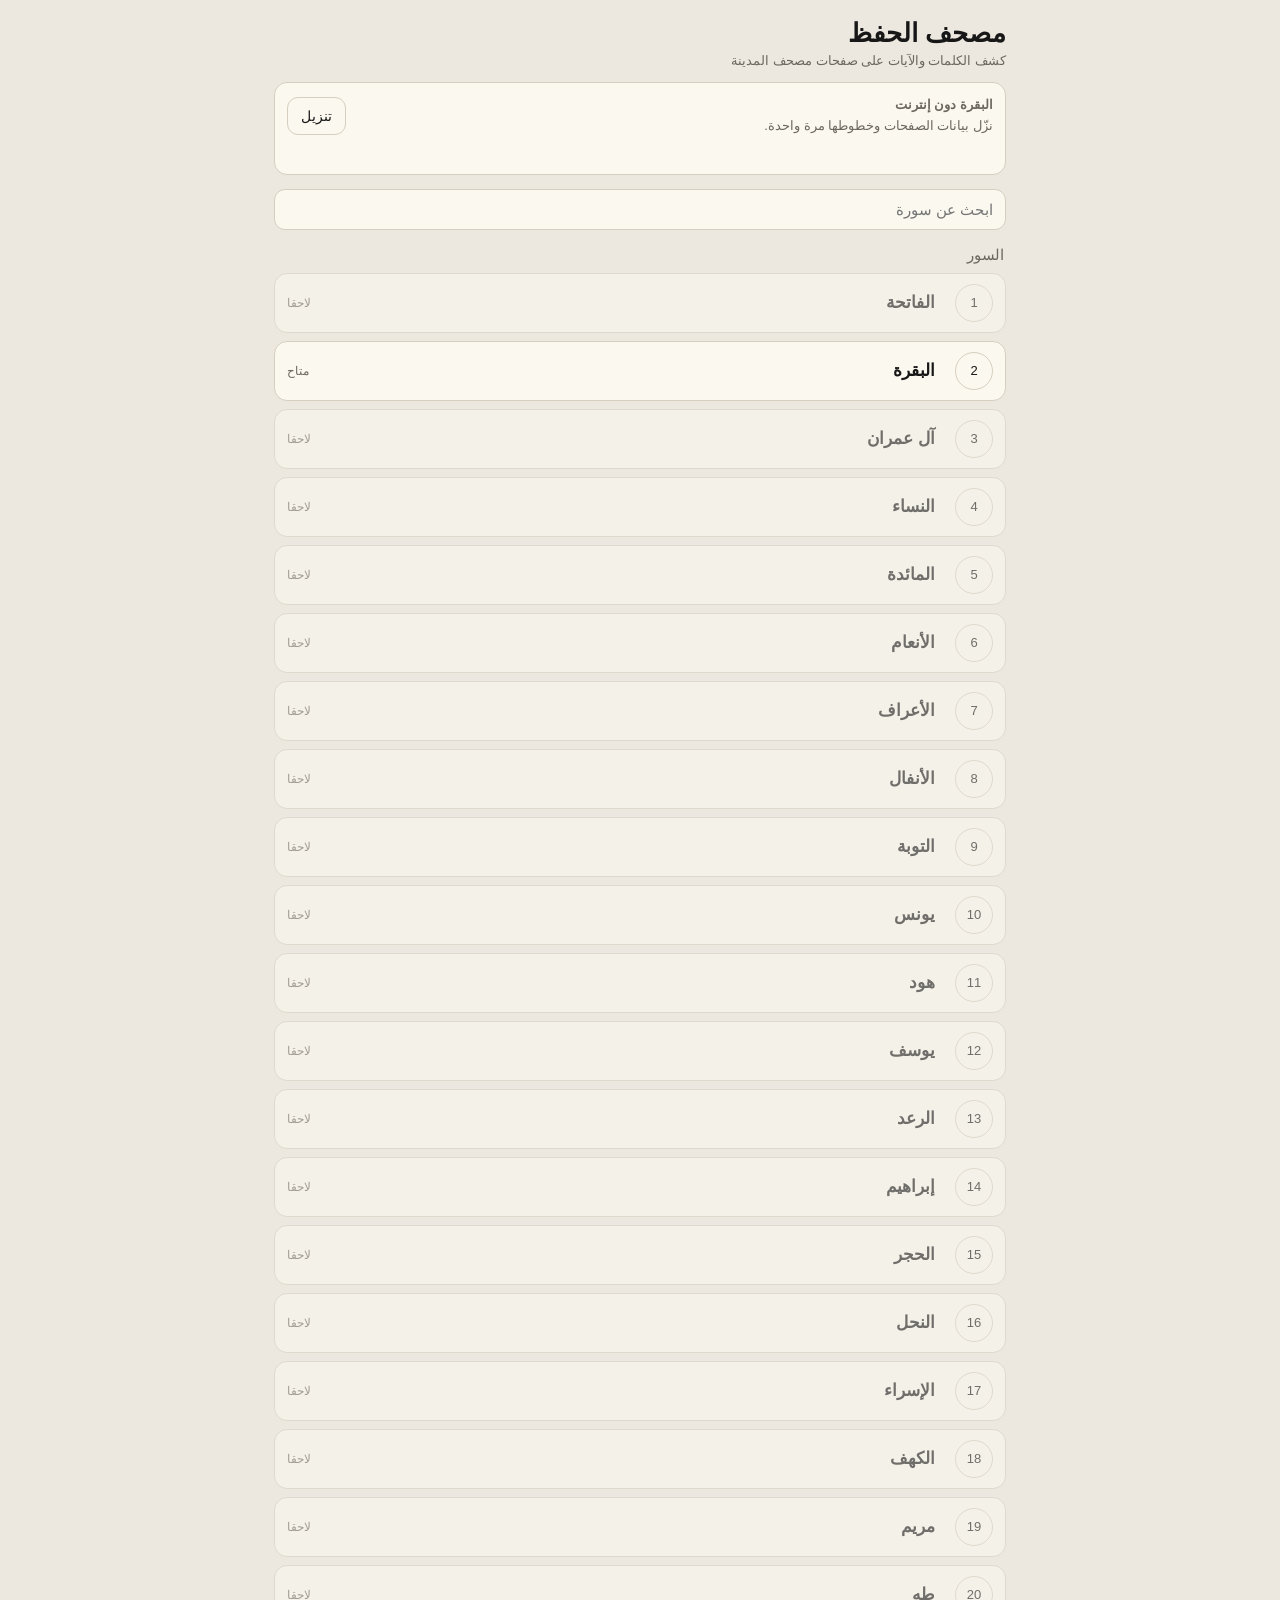
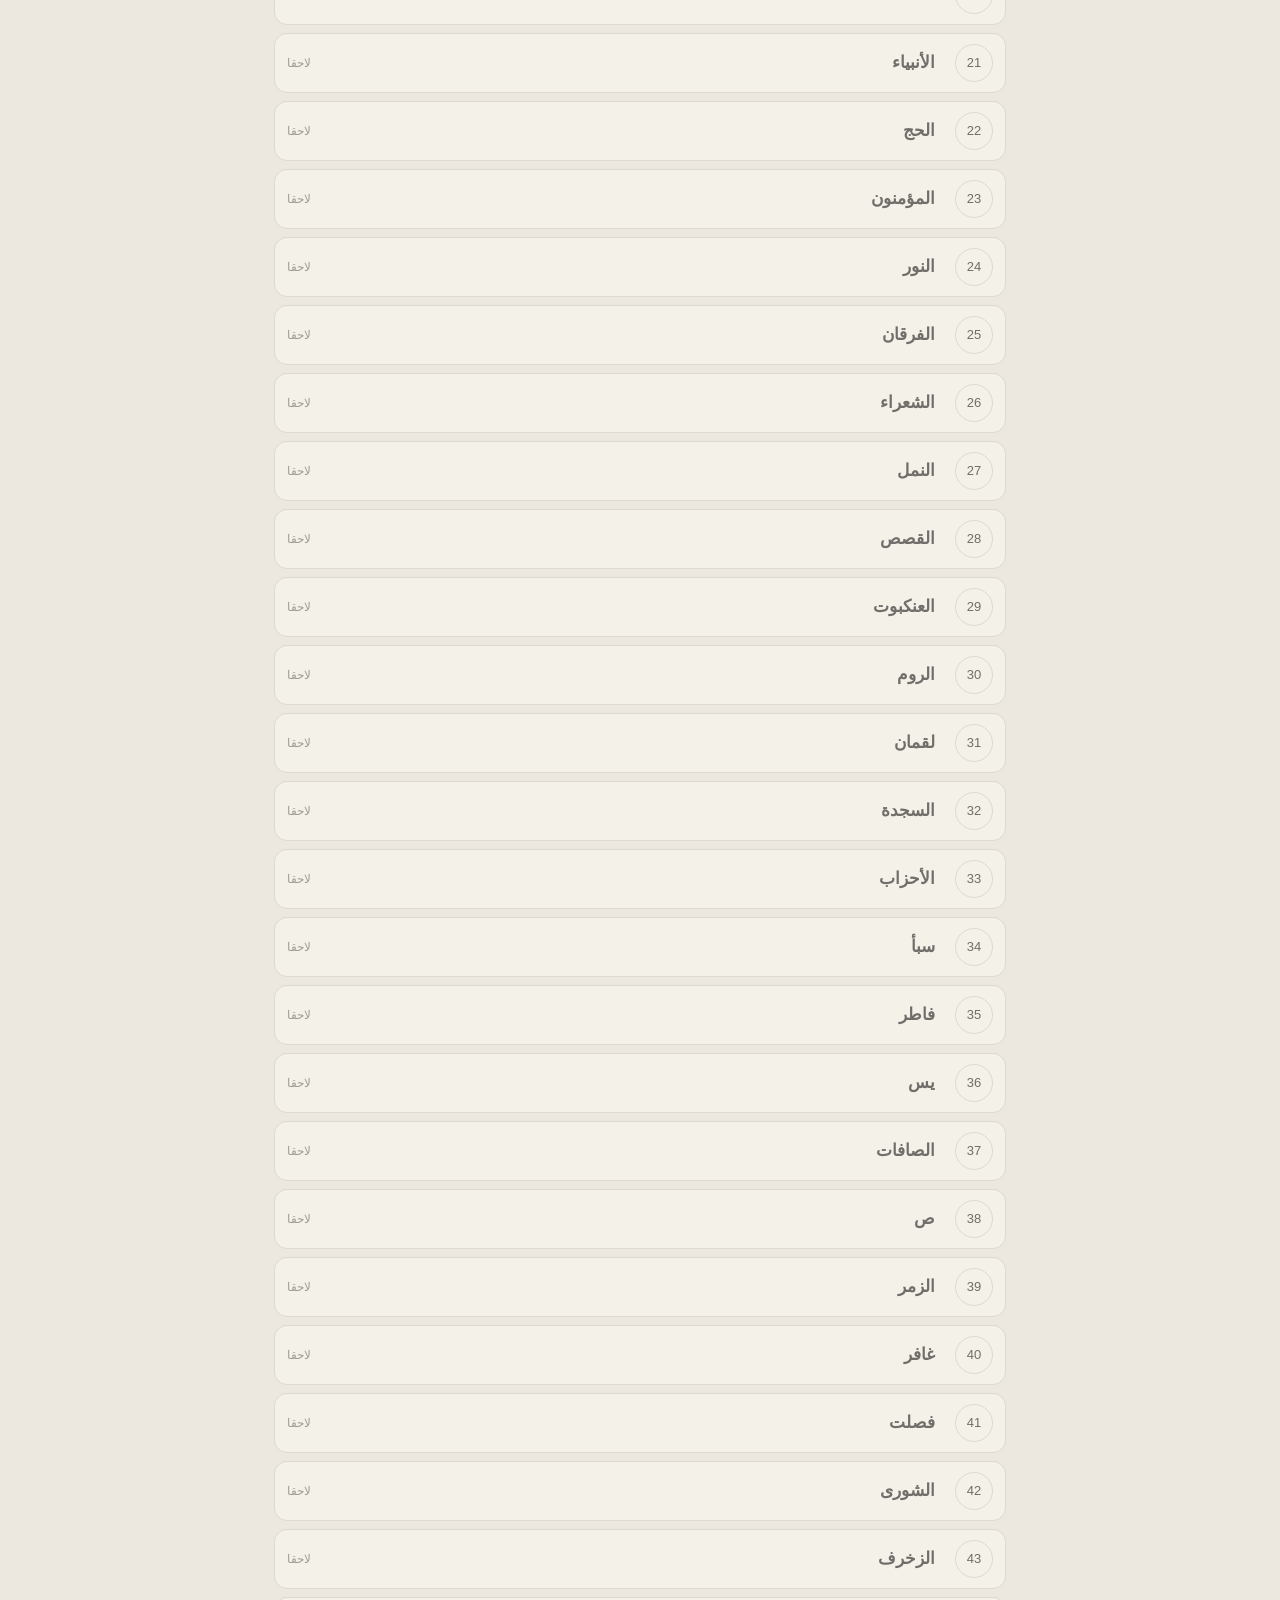
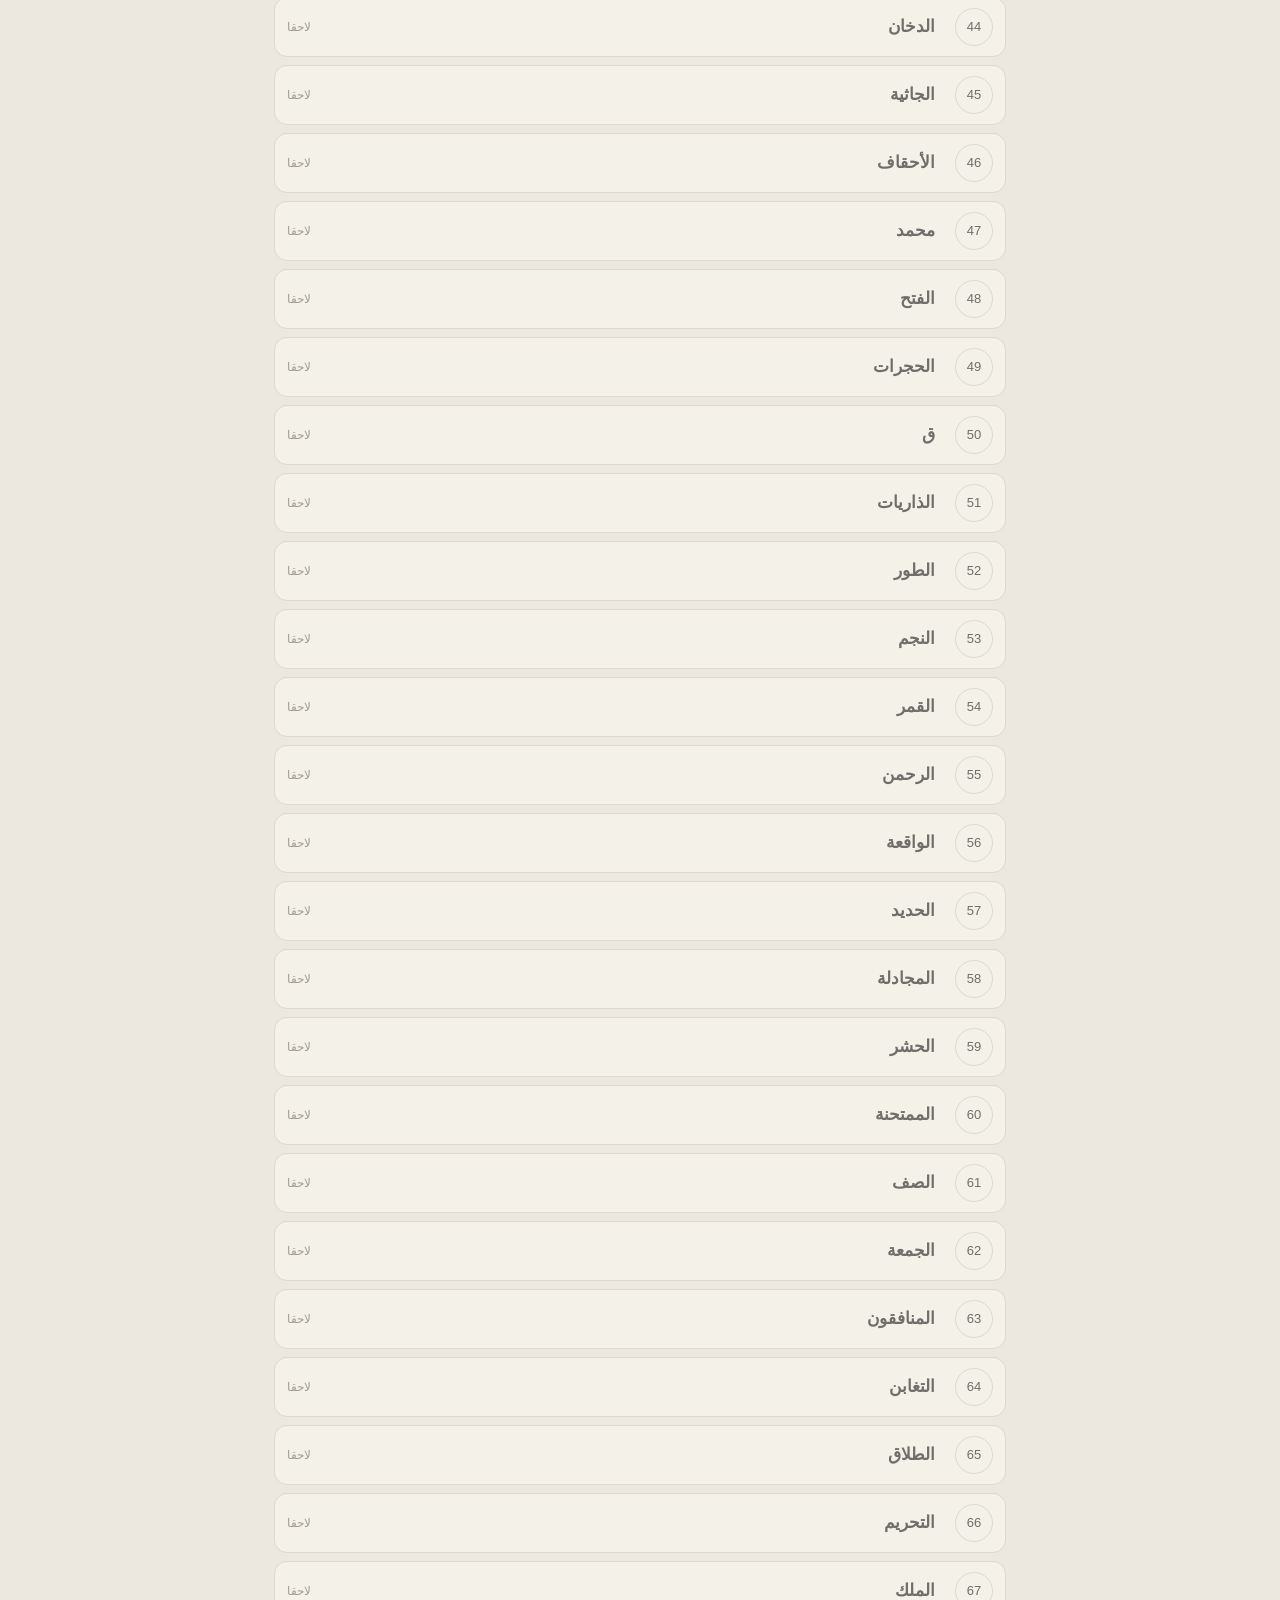
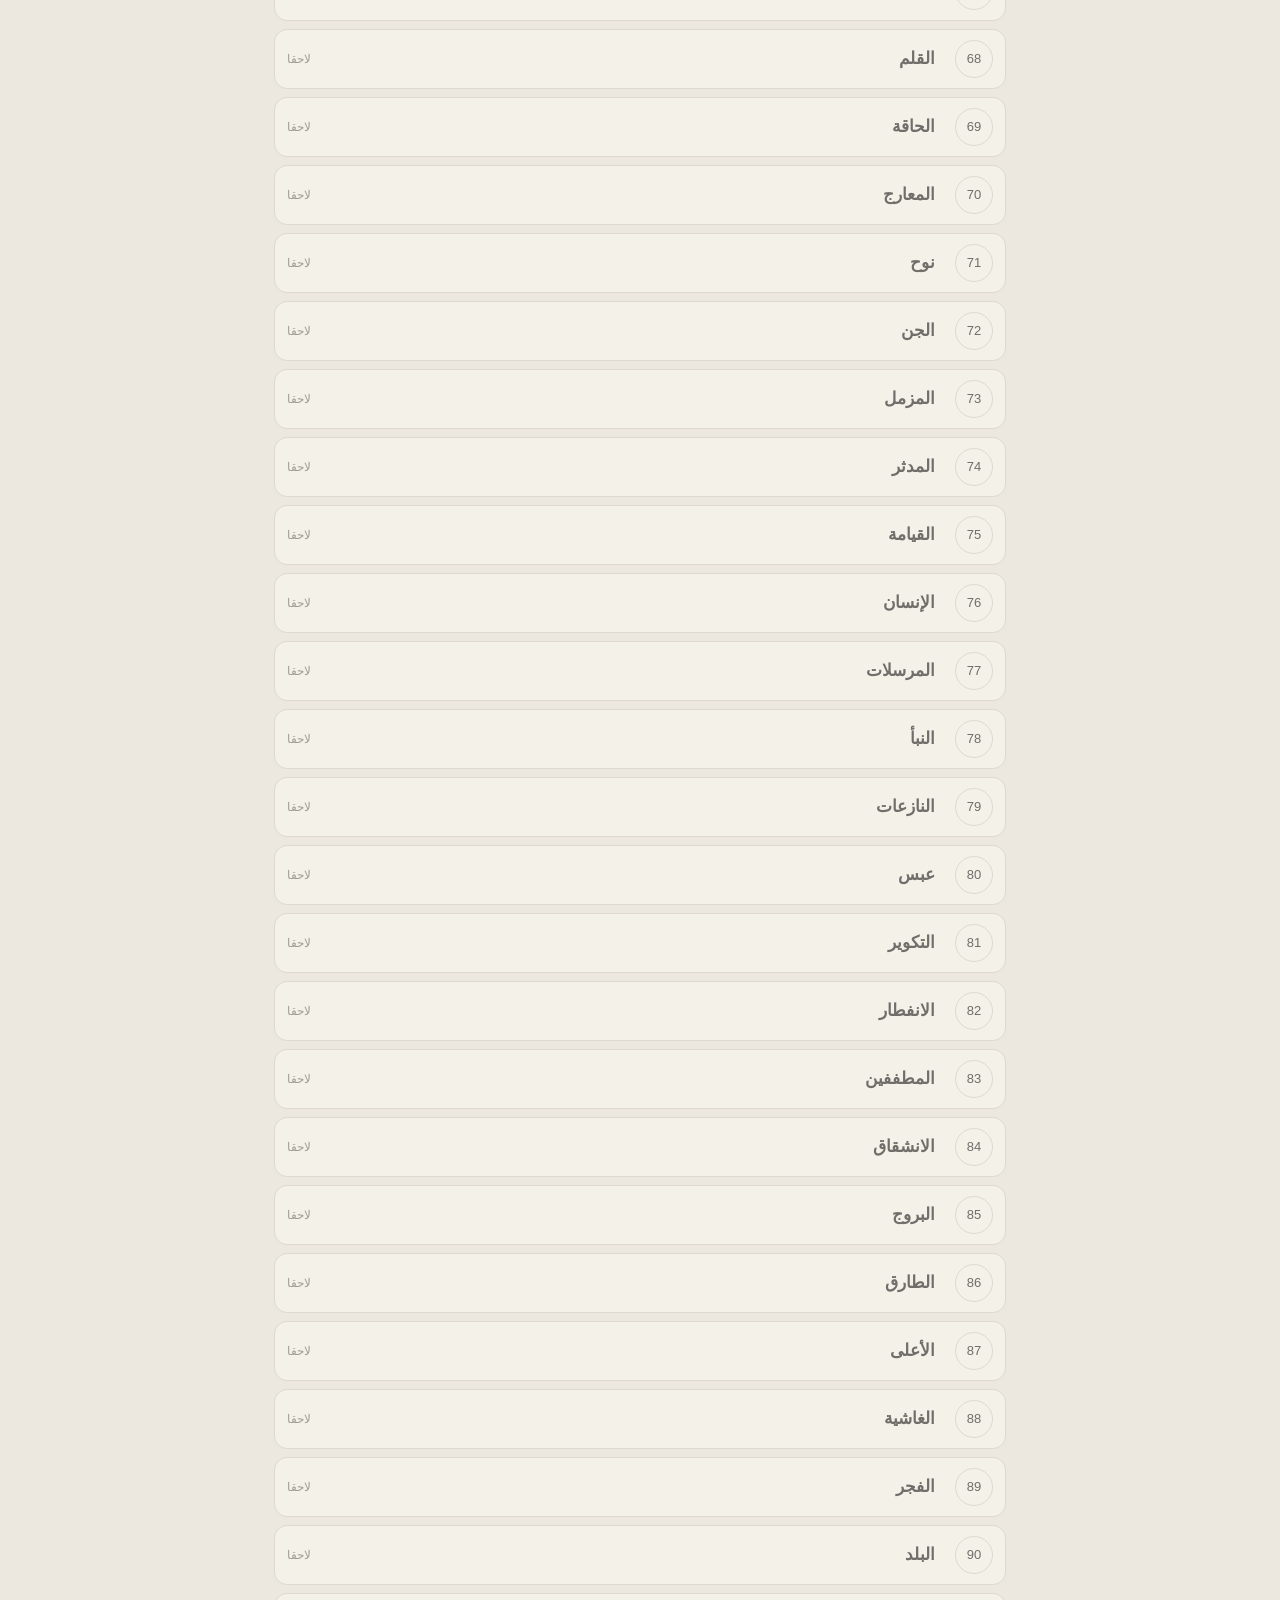
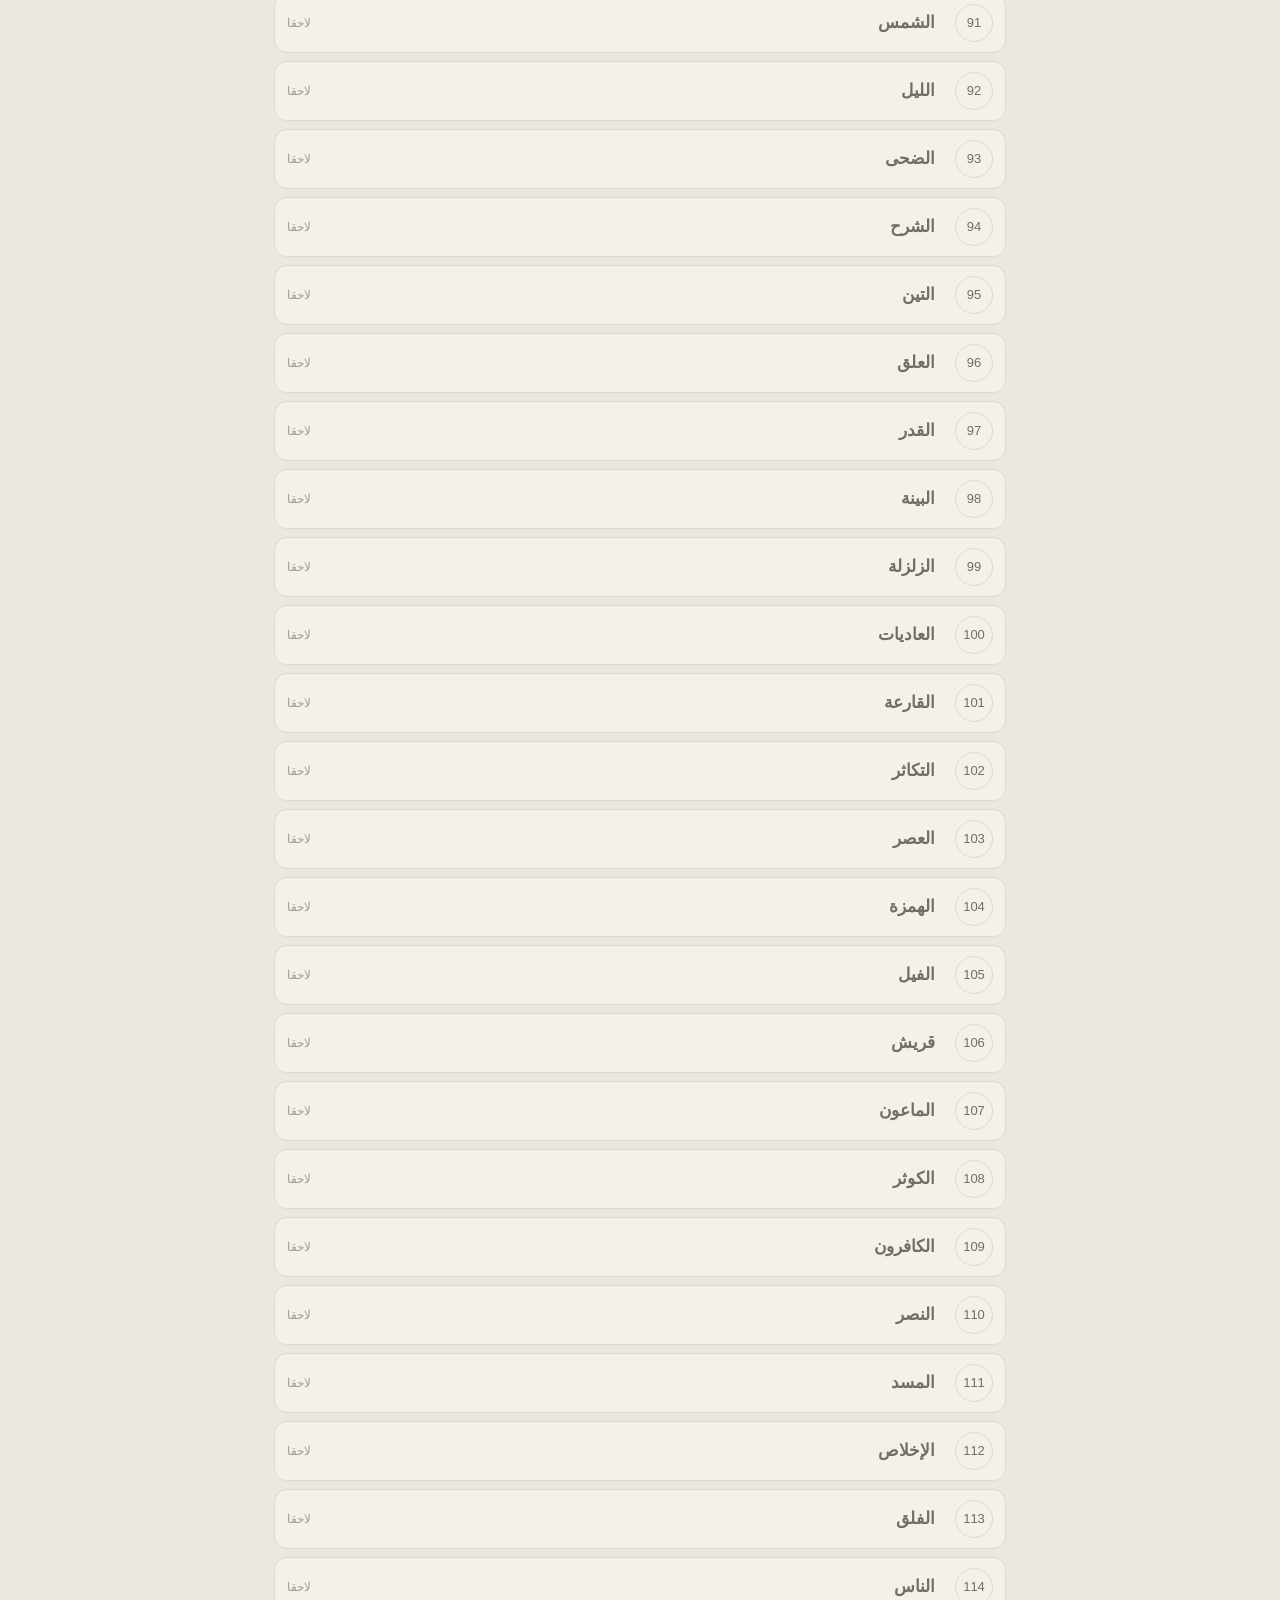
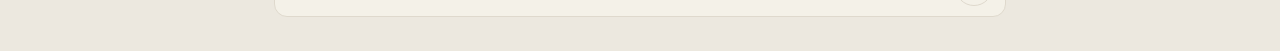
==== index.html @ 27fc338a "Initial PWA" ====
<!doctype html>
<html lang="ar" dir="rtl">
<head>
<meta charset="utf-8">
<meta name="viewport" content="width=device-width,initial-scale=1,viewport-fit=cover">
<meta name="theme-color" content="#ece8df">
<meta name="mobile-web-app-capable" content="yes">
<meta name="apple-mobile-web-app-capable" content="yes">
<meta name="apple-mobile-web-app-status-bar-style" content="black-translucent">
<title>مصحف الحفظ</title>
<link rel="manifest" href="./manifest.webmanifest">
<link rel="icon" href="./icons/icon-192.png">
<link rel="apple-touch-icon" href="./icons/icon-192.png">
<link rel="stylesheet" href="./app.css">
</head>
<body>
<main class="app-shell">
  <div class="hero">
    <div><h1>مصحف الحفظ</h1><p>كشف الكلمات والآيات على صفحات مصحف المدينة</p></div>
    <button id="installBtn" class="install-btn" hidden>تثبيت</button>
  </div>

  <section id="resumeCard" class="resume-card">
    <div class="resume-title">متابعة القراءة</div>
    <div id="resumeMeta" class="resume-meta"></div>
    <div class="resume-actions"><a id="resumeBtn" class="resume-btn" href="./reader.html?surah=2">فتح</a></div>
  </section>

  <section class="offline-box">
    <div class="offline-row">
      <div class="offline-text"><b>البقرة دون إنترنت</b><br>نزّل بيانات الصفحات وخطوطها مرة واحدة.</div>
      <button id="offlineBtn" class="download-btn">تنزيل</button>
    </div>
    <div id="offlineProgress" class="progress"><span></span></div>
    <div id="offlineStatus" class="status"></div>
  </section>

  <div class="toolbar"><input id="search" class="search" type="search" placeholder="ابحث عن سورة" autocomplete="off"></div>
  <div class="section-title">السور</div>
  <div id="surahList" class="surah-list"></div>
</main>
<script src="./surahs.js"></script>
<script src="./home.js"></script>
</body>
</html>
---- app.css ----
*{box-sizing:border-box}
:root{--bg:#ece8df;--card:#fbf8ef;--ink:#171717;--muted:#6c675f;--line:#d6cfc1;--accent:#8b5a22;--disabled:#b7b0a4}
@media(prefers-color-scheme:dark){:root{--bg:#101010;--card:#191919;--ink:#eee8dd;--muted:#aaa39a;--line:#343434;--accent:#e1a25b;--disabled:#666}}
html,body{margin:0;min-height:100%;background:var(--bg);color:var(--ink);font-family:Tahoma,Arial,sans-serif}
body{direction:rtl}
.app-shell{width:min(760px,100%);margin:auto;padding:18px 14px 34px}
.hero{display:flex;align-items:center;justify-content:space-between;gap:12px;margin-bottom:14px}
.hero h1{margin:0;font-size:26px;font-weight:700}.hero p{margin:4px 0 0;color:var(--muted);font-size:13px}
.install-btn,.download-btn,.resume-btn{border:1px solid var(--line);background:var(--card);color:var(--ink);border-radius:11px;padding:10px 13px;font-size:14px;cursor:pointer}
.install-btn[hidden]{display:none}.download-btn:disabled{opacity:.55;cursor:default}
.resume-card{display:none;background:var(--card);border:1px solid var(--line);border-radius:16px;padding:14px;margin:12px 0 16px;box-shadow:0 2px 10px rgba(0,0,0,.05)}
.resume-card.show{display:block}.resume-title{font-size:16px;font-weight:700}.resume-meta{font-size:13px;color:var(--muted);margin-top:4px}.resume-actions{margin-top:11px;display:flex;gap:8px;flex-wrap:wrap}
.toolbar{display:flex;gap:8px;align-items:center;margin:12px 0}.search{flex:1;border:1px solid var(--line);background:var(--card);color:var(--ink);border-radius:11px;padding:11px 12px;font-size:15px;outline:none}
.section-title{font-size:15px;margin:16px 2px 9px;color:var(--muted)}
.surah-list{display:grid;gap:8px}.surah-card{width:100%;display:grid;grid-template-columns:48px 1fr auto;align-items:center;gap:10px;text-align:right;border:1px solid var(--line);background:var(--card);color:var(--ink);border-radius:13px;padding:10px 12px;text-decoration:none;min-height:58px}
.surah-card.enabled{cursor:pointer}.surah-card.disabled{opacity:.58}.surah-no{width:38px;height:38px;display:flex;align-items:center;justify-content:center;border:1px solid var(--line);border-radius:50%;font-size:13px}.surah-name{font-size:17px;font-weight:700}.surah-state{font-size:12px;color:var(--muted)}
.offline-box{margin:14px 0;padding:12px;background:var(--card);border:1px solid var(--line);border-radius:13px}.offline-row{display:flex;align-items:center;justify-content:space-between;gap:10px}.offline-text{font-size:13px;color:var(--muted);line-height:1.6}.progress{height:5px;background:var(--line);border-radius:999px;overflow:hidden;margin-top:9px;display:none}.progress.show{display:block}.progress>span{display:block;height:100%;width:0;background:var(--accent);transition:width .15s}
.status{font-size:12px;color:var(--muted);margin-top:7px;min-height:18px}
@media(max-width:480px){.hero h1{font-size:23px}.app-shell{padding-inline:10px}.surah-card{grid-template-columns:44px 1fr auto;padding-inline:9px}}
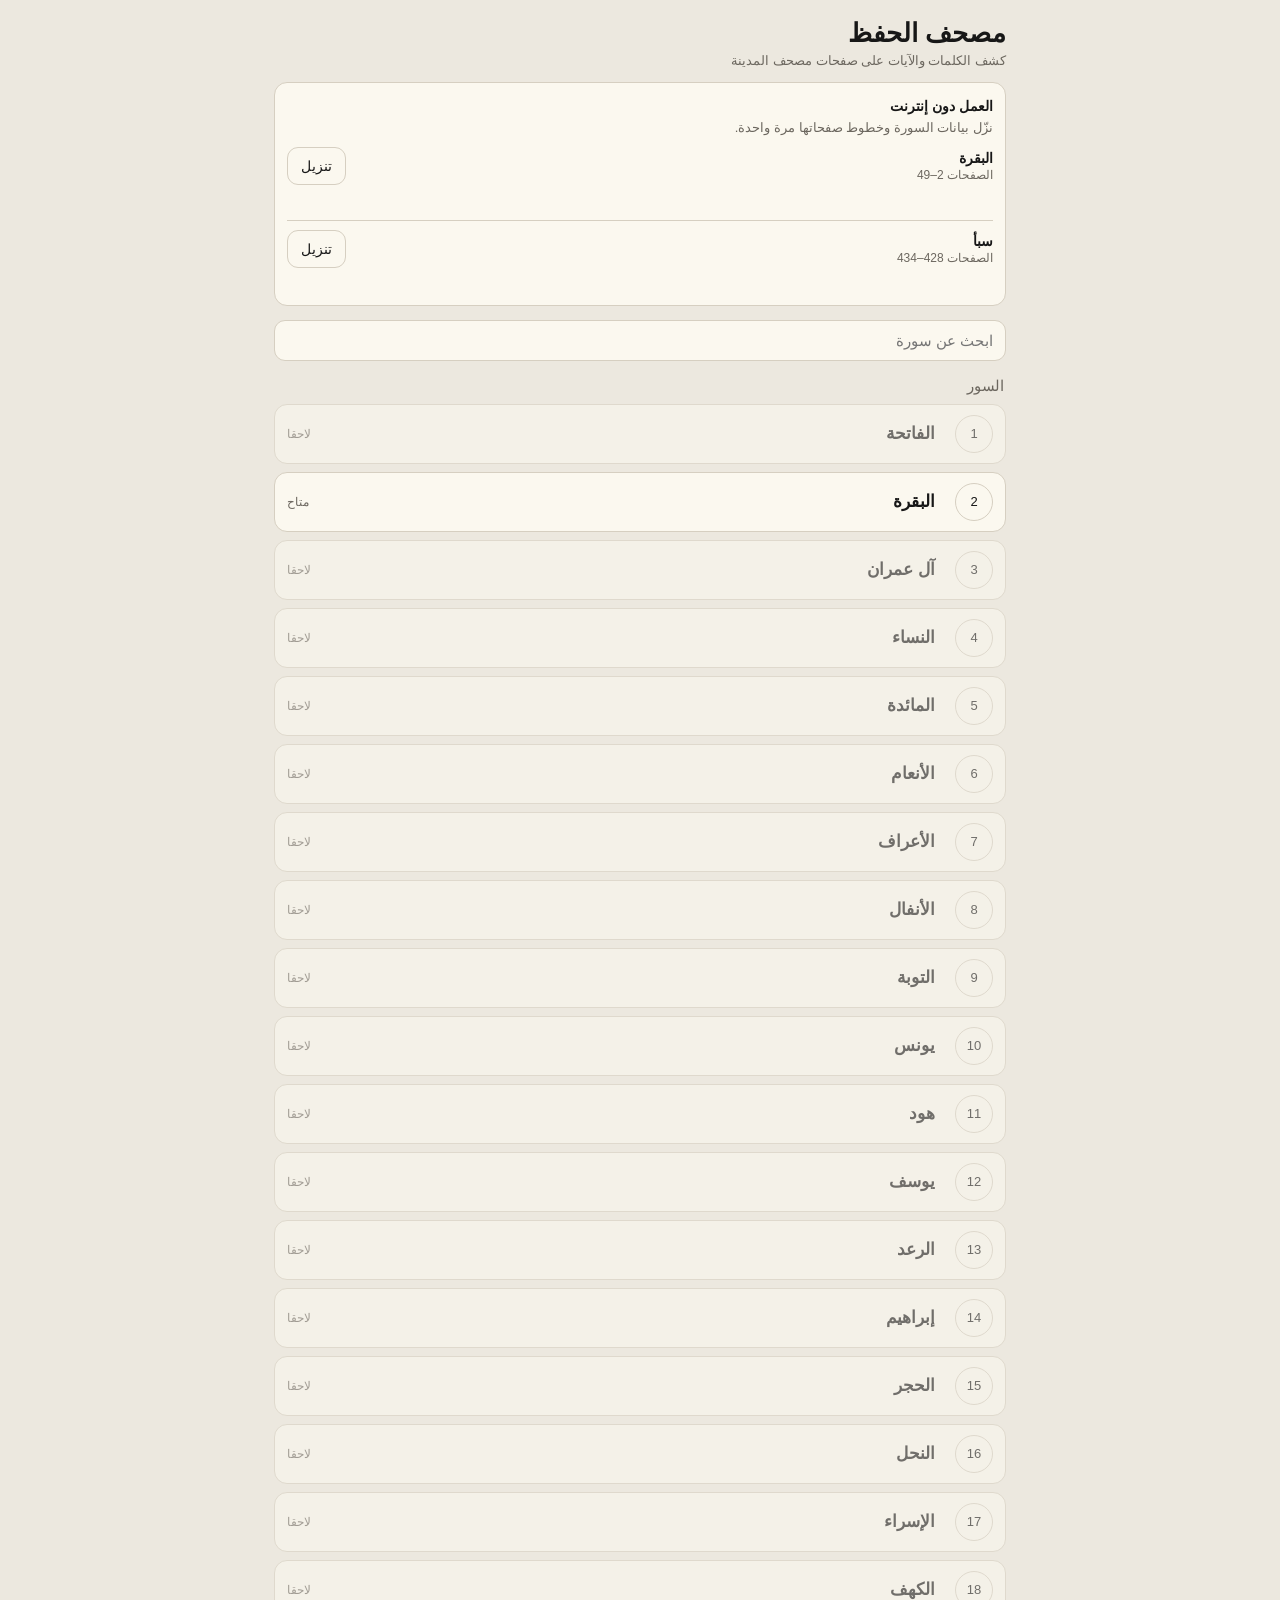
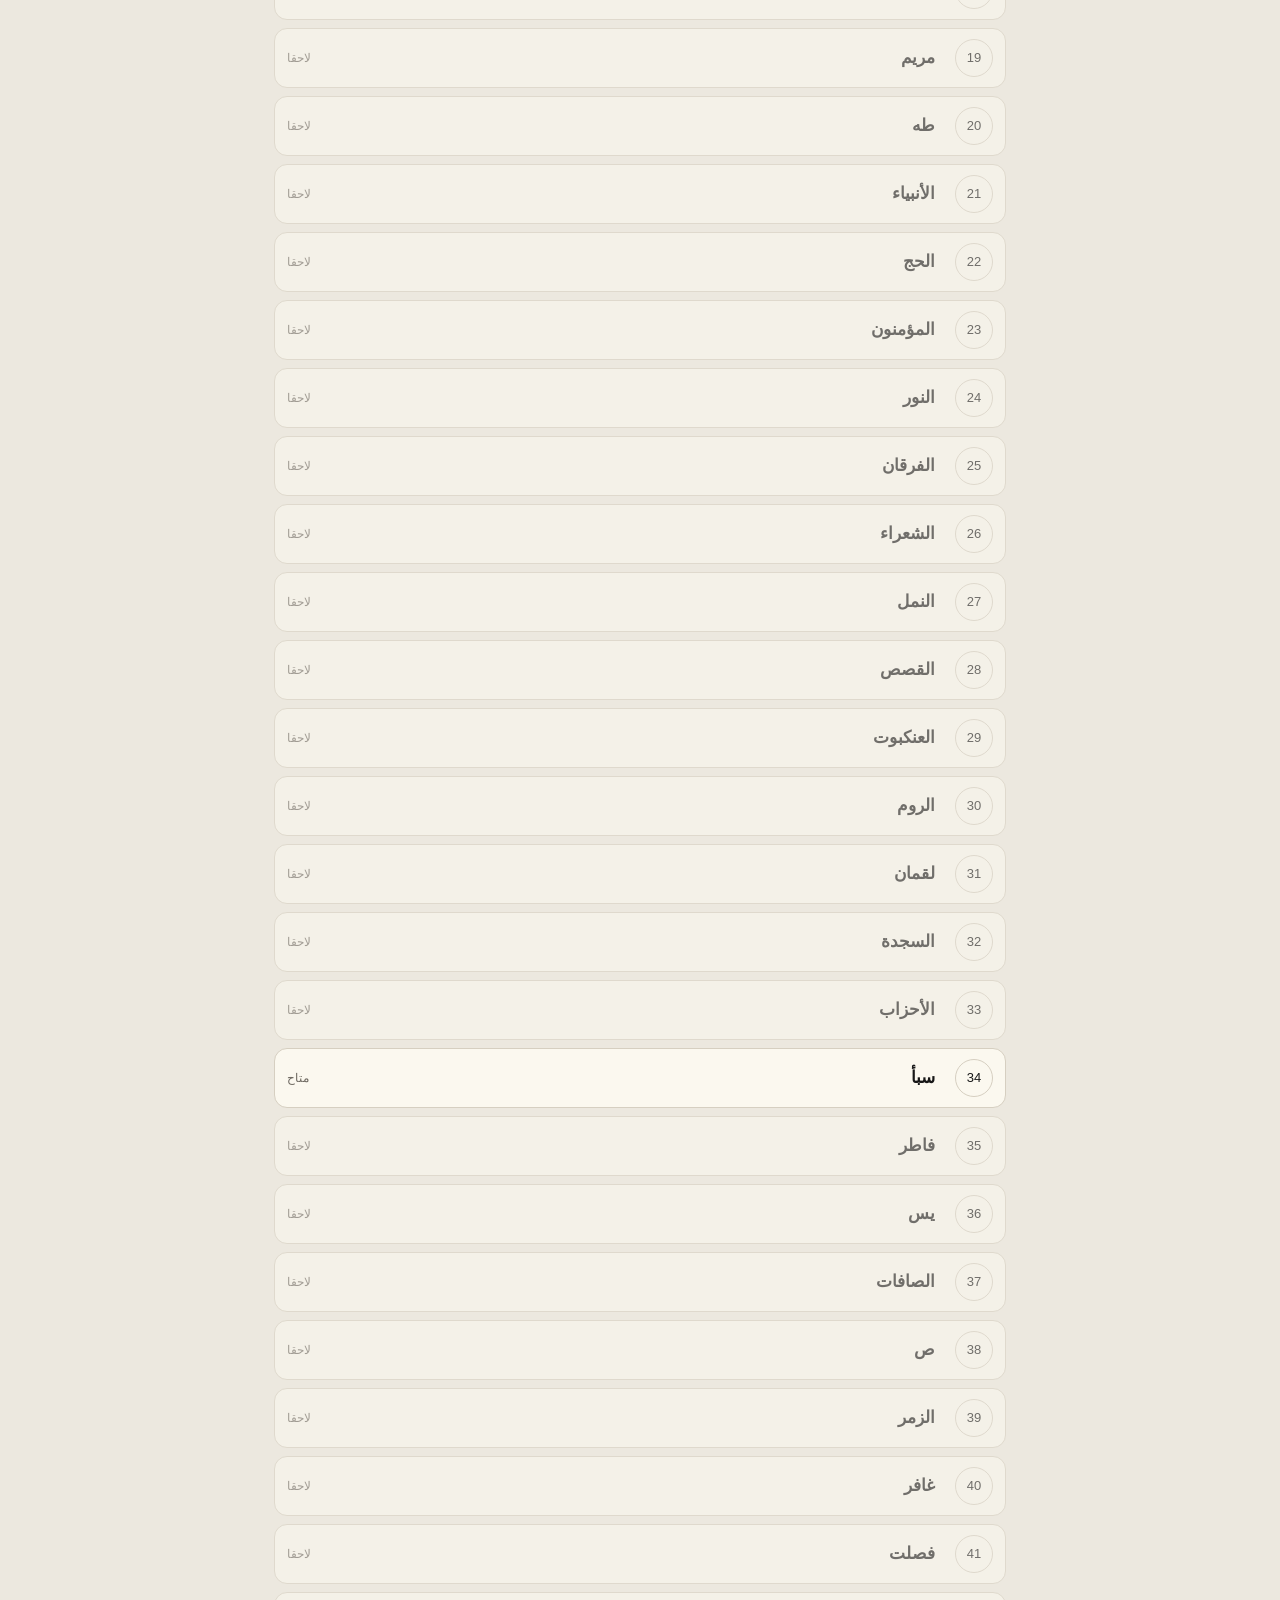
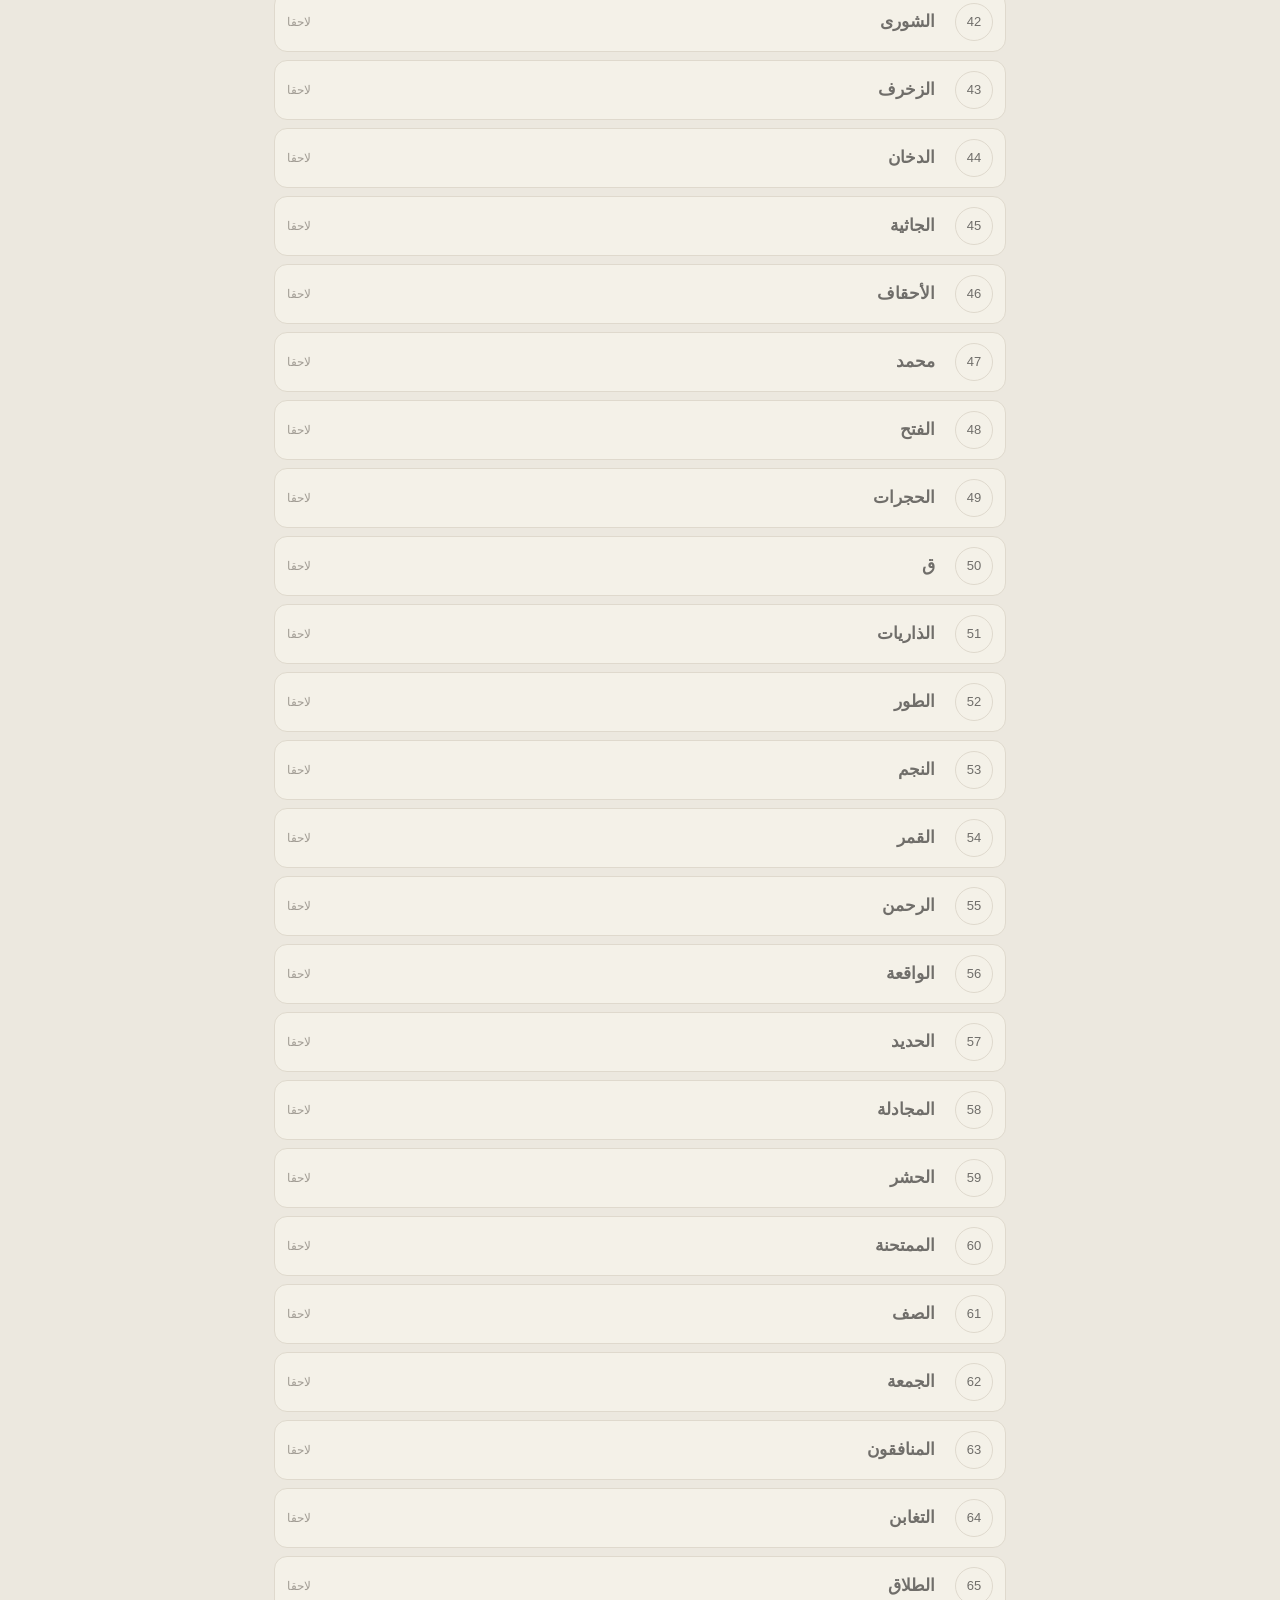
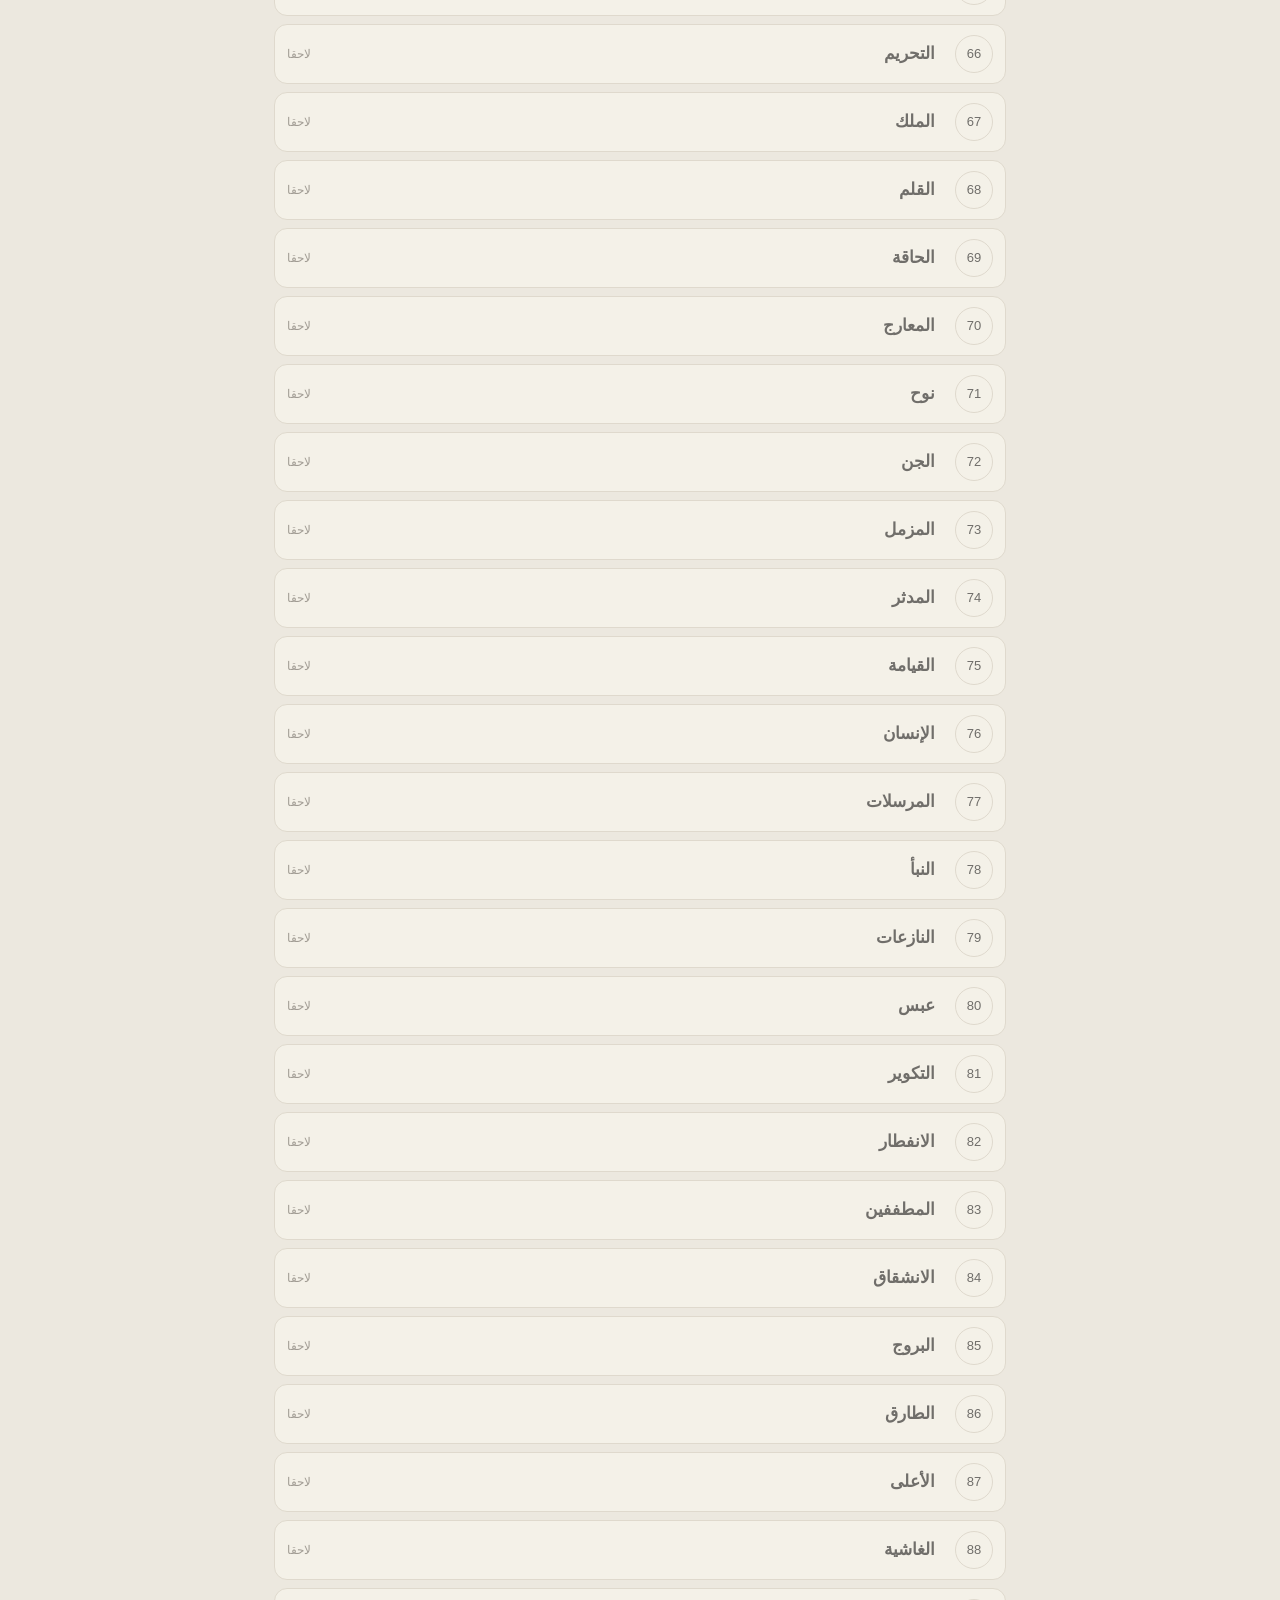
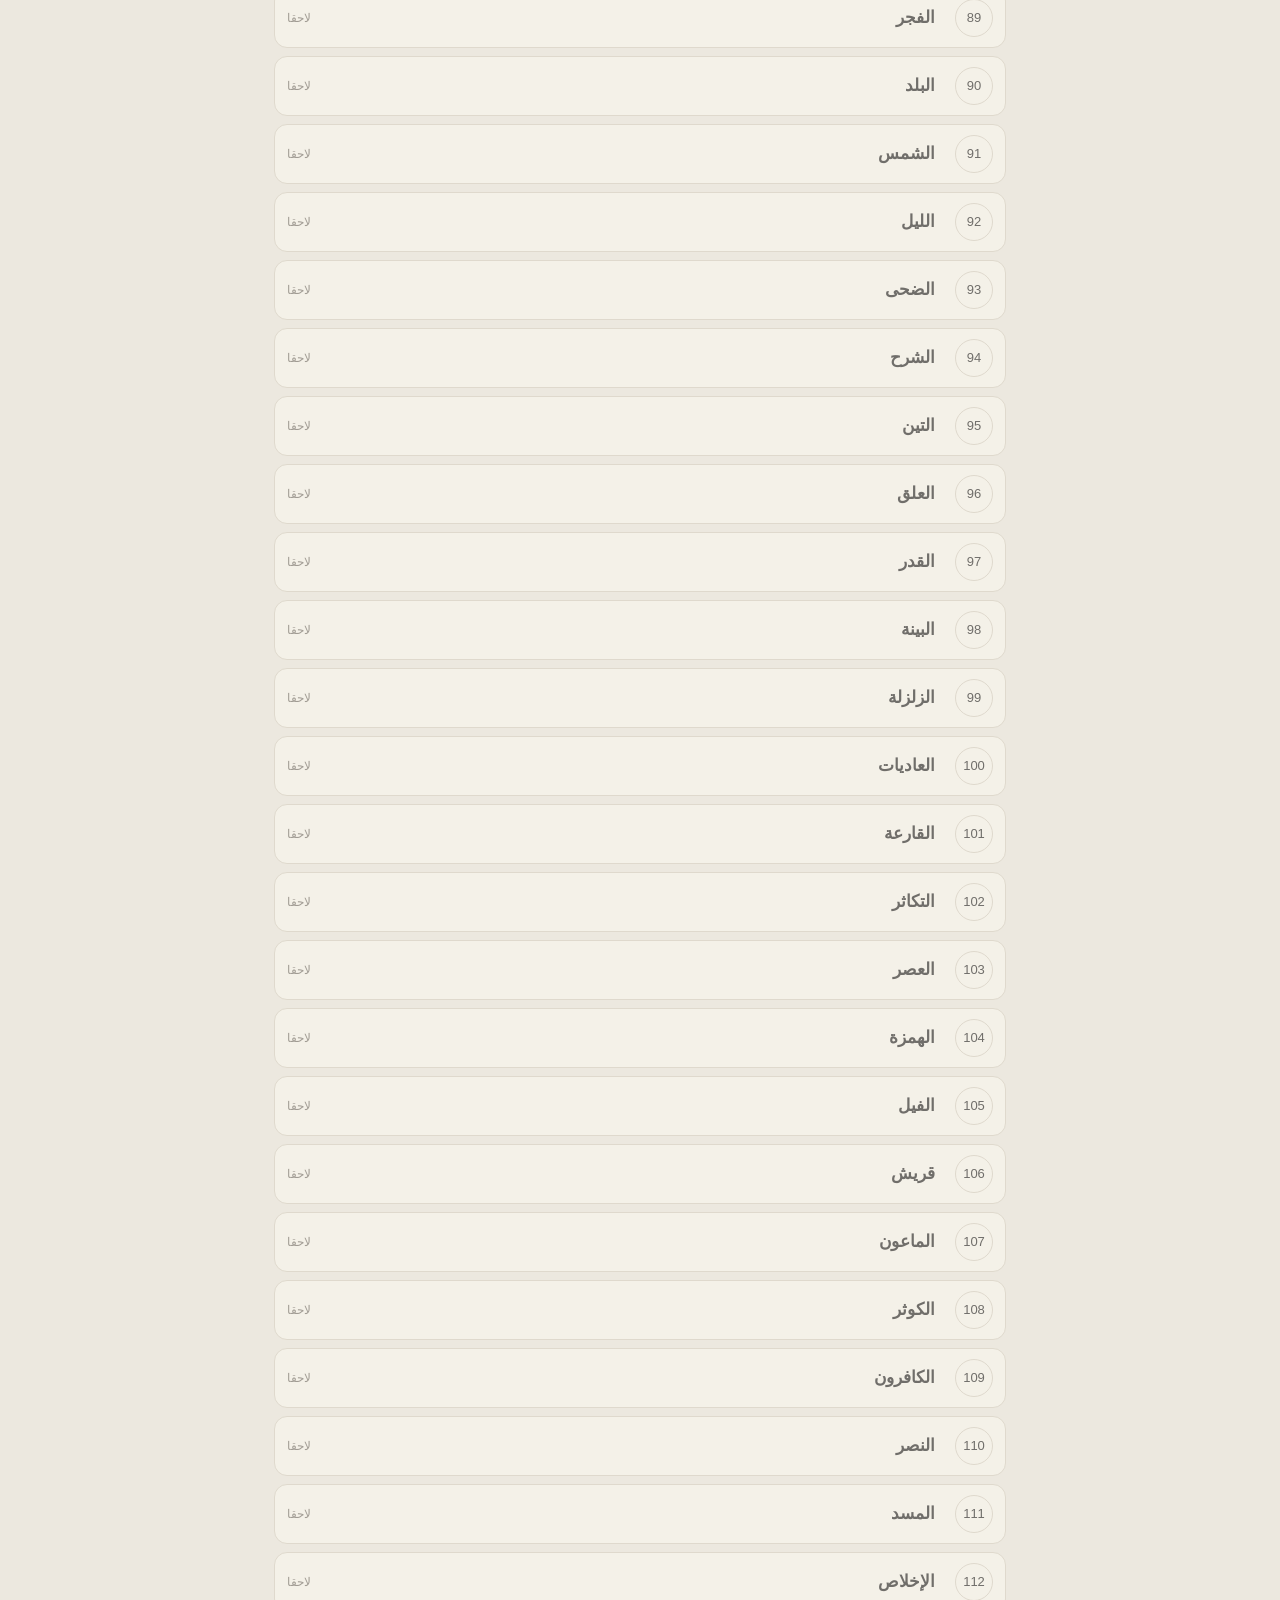
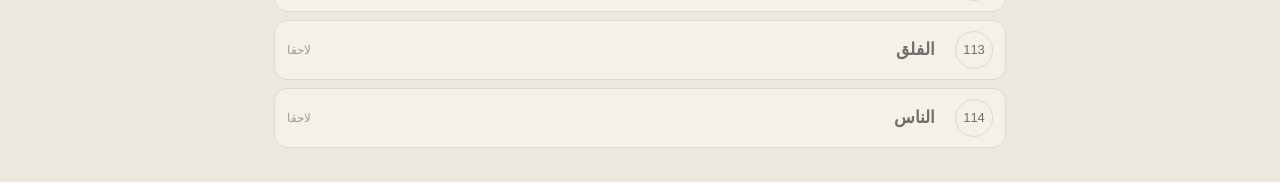
==== commit d70411ee: "saba2" ====
--- a/index.html
+++ b/index.html
@@ -27,12 +27,8 @@
   </section>
 
   <section class="offline-box">
-    <div class="offline-row">
-      <div class="offline-text"><b>البقرة دون إنترنت</b><br>نزّل بيانات الصفحات وخطوطها مرة واحدة.</div>
-      <button id="offlineBtn" class="download-btn">تنزيل</button>
-    </div>
-    <div id="offlineProgress" class="progress"><span></span></div>
-    <div id="offlineStatus" class="status"></div>
+    <div class="offline-heading"><b>العمل دون إنترنت</b><br><span>نزّل بيانات السورة وخطوط صفحاتها مرة واحدة.</span></div>
+    <div id="offlineList" class="offline-list"></div>
   </section>
 
   <div class="toolbar"><input id="search" class="search" type="search" placeholder="ابحث عن سورة" autocomplete="off"></div>
--- a/app.css
+++ b/app.css
@@ -17,3 +17,12 @@
 .offline-box{margin:14px 0;padding:12px;background:var(--card);border:1px solid var(--line);border-radius:13px}.offline-row{display:flex;align-items:center;justify-content:space-between;gap:10px}.offline-text{font-size:13px;color:var(--muted);line-height:1.6}.progress{height:5px;background:var(--line);border-radius:999px;overflow:hidden;margin-top:9px;display:none}.progress.show{display:block}.progress>span{display:block;height:100%;width:0;background:var(--accent);transition:width .15s}
 .status{font-size:12px;color:var(--muted);margin-top:7px;min-height:18px}
 @media(max-width:480px){.hero h1{font-size:23px}.app-shell{padding-inline:10px}.surah-card{grid-template-columns:44px 1fr auto;padding-inline:9px}}
+
+.offline-heading{font-size:13px;color:var(--muted);line-height:1.6;margin-bottom:8px}
+.offline-heading b{color:var(--ink);font-size:14px}
+.offline-list{display:grid;gap:10px}
+.offline-item{padding-top:9px;border-top:1px solid var(--line)}
+.offline-item:first-child{padding-top:0;border-top:0}
+.offline-item .offline-row{display:flex;align-items:center;justify-content:space-between;gap:10px}
+.offline-item .offline-name{font-size:14px;font-weight:700}
+.offline-item .offline-pages{font-size:12px;color:var(--muted);margin-top:2px}
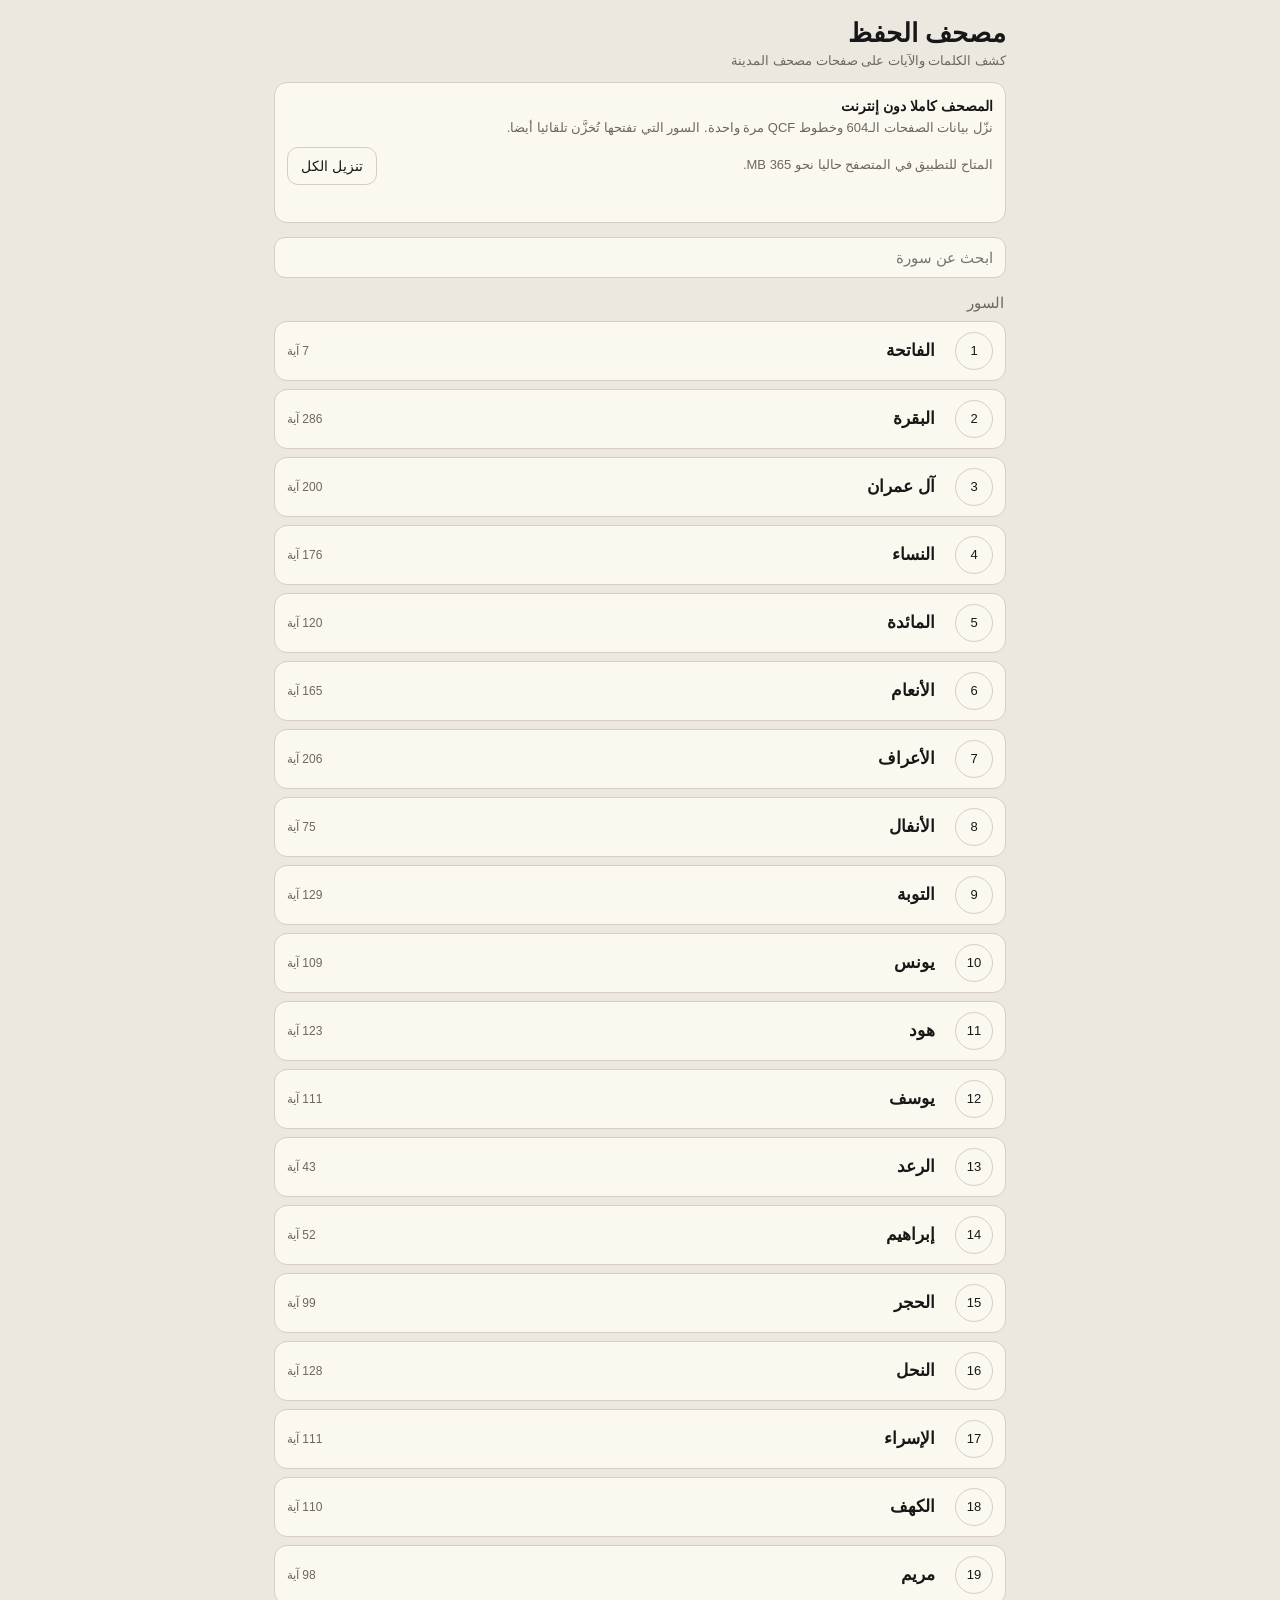
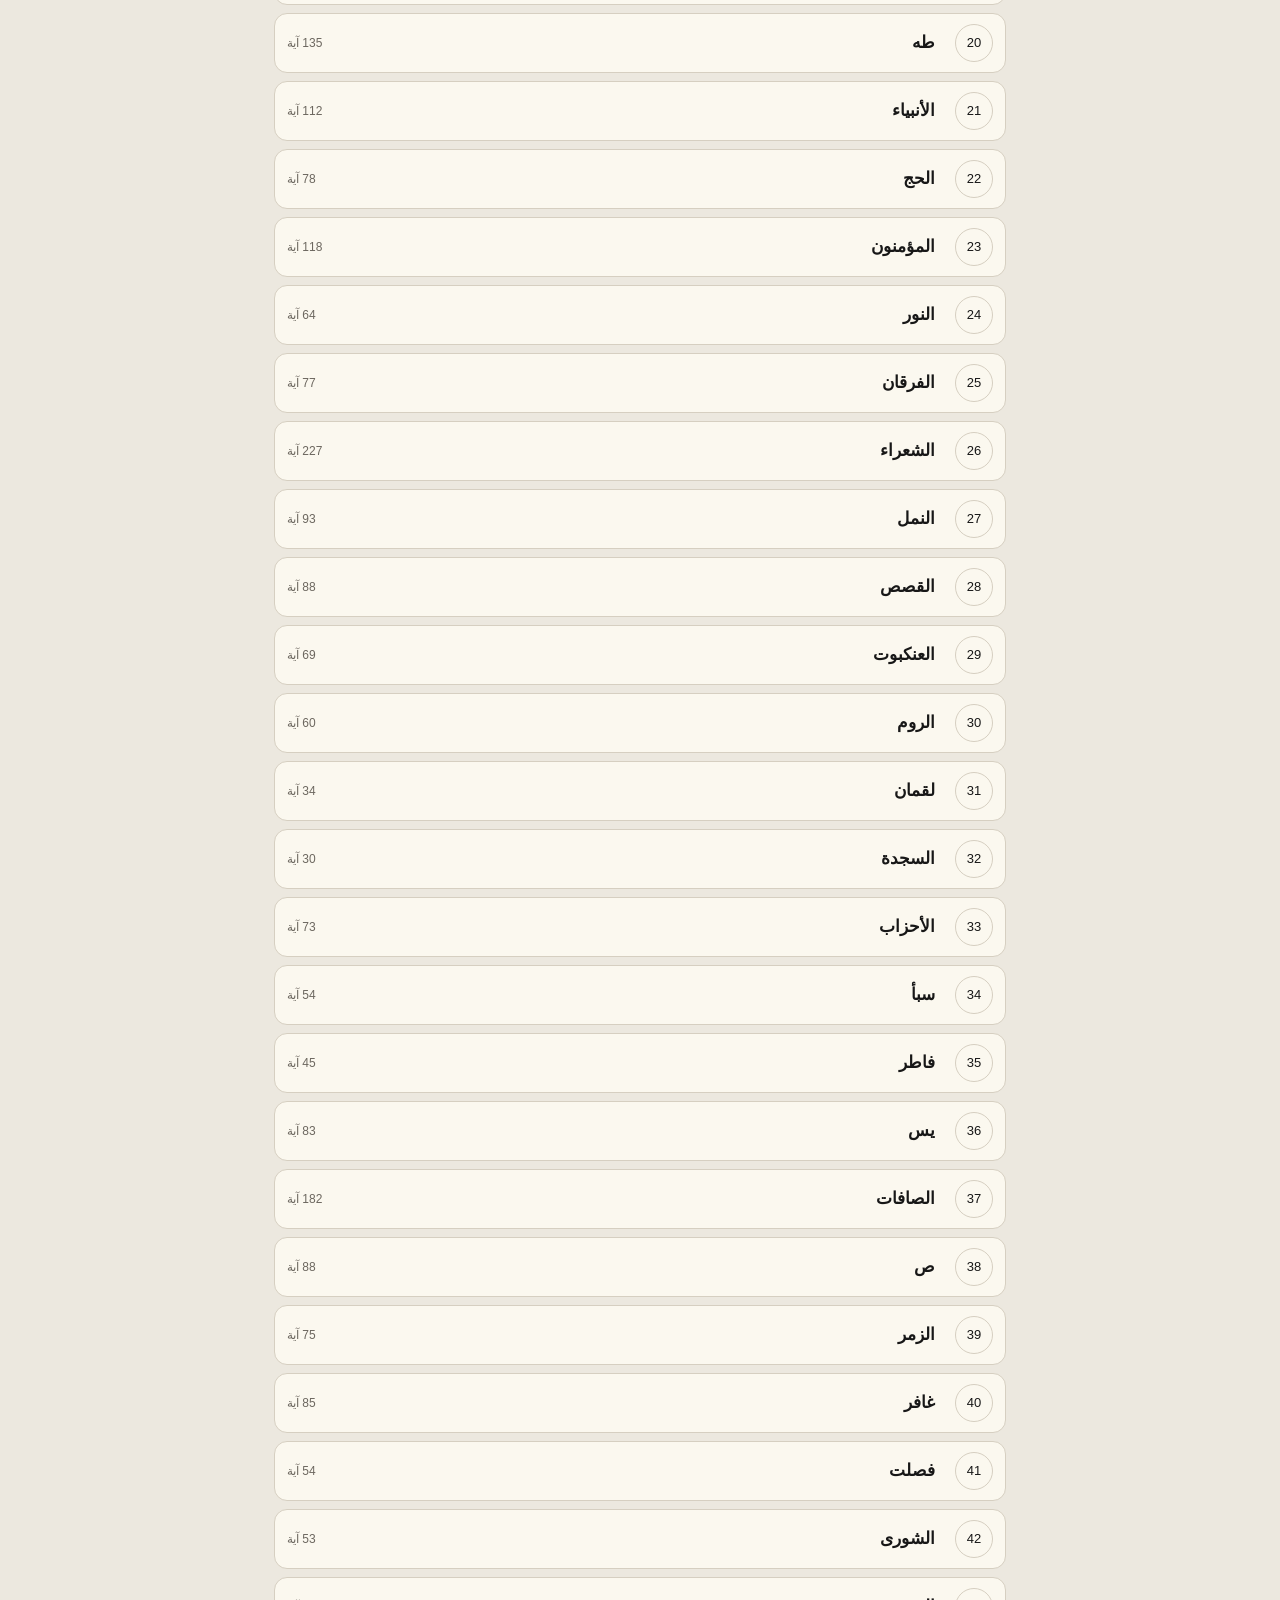
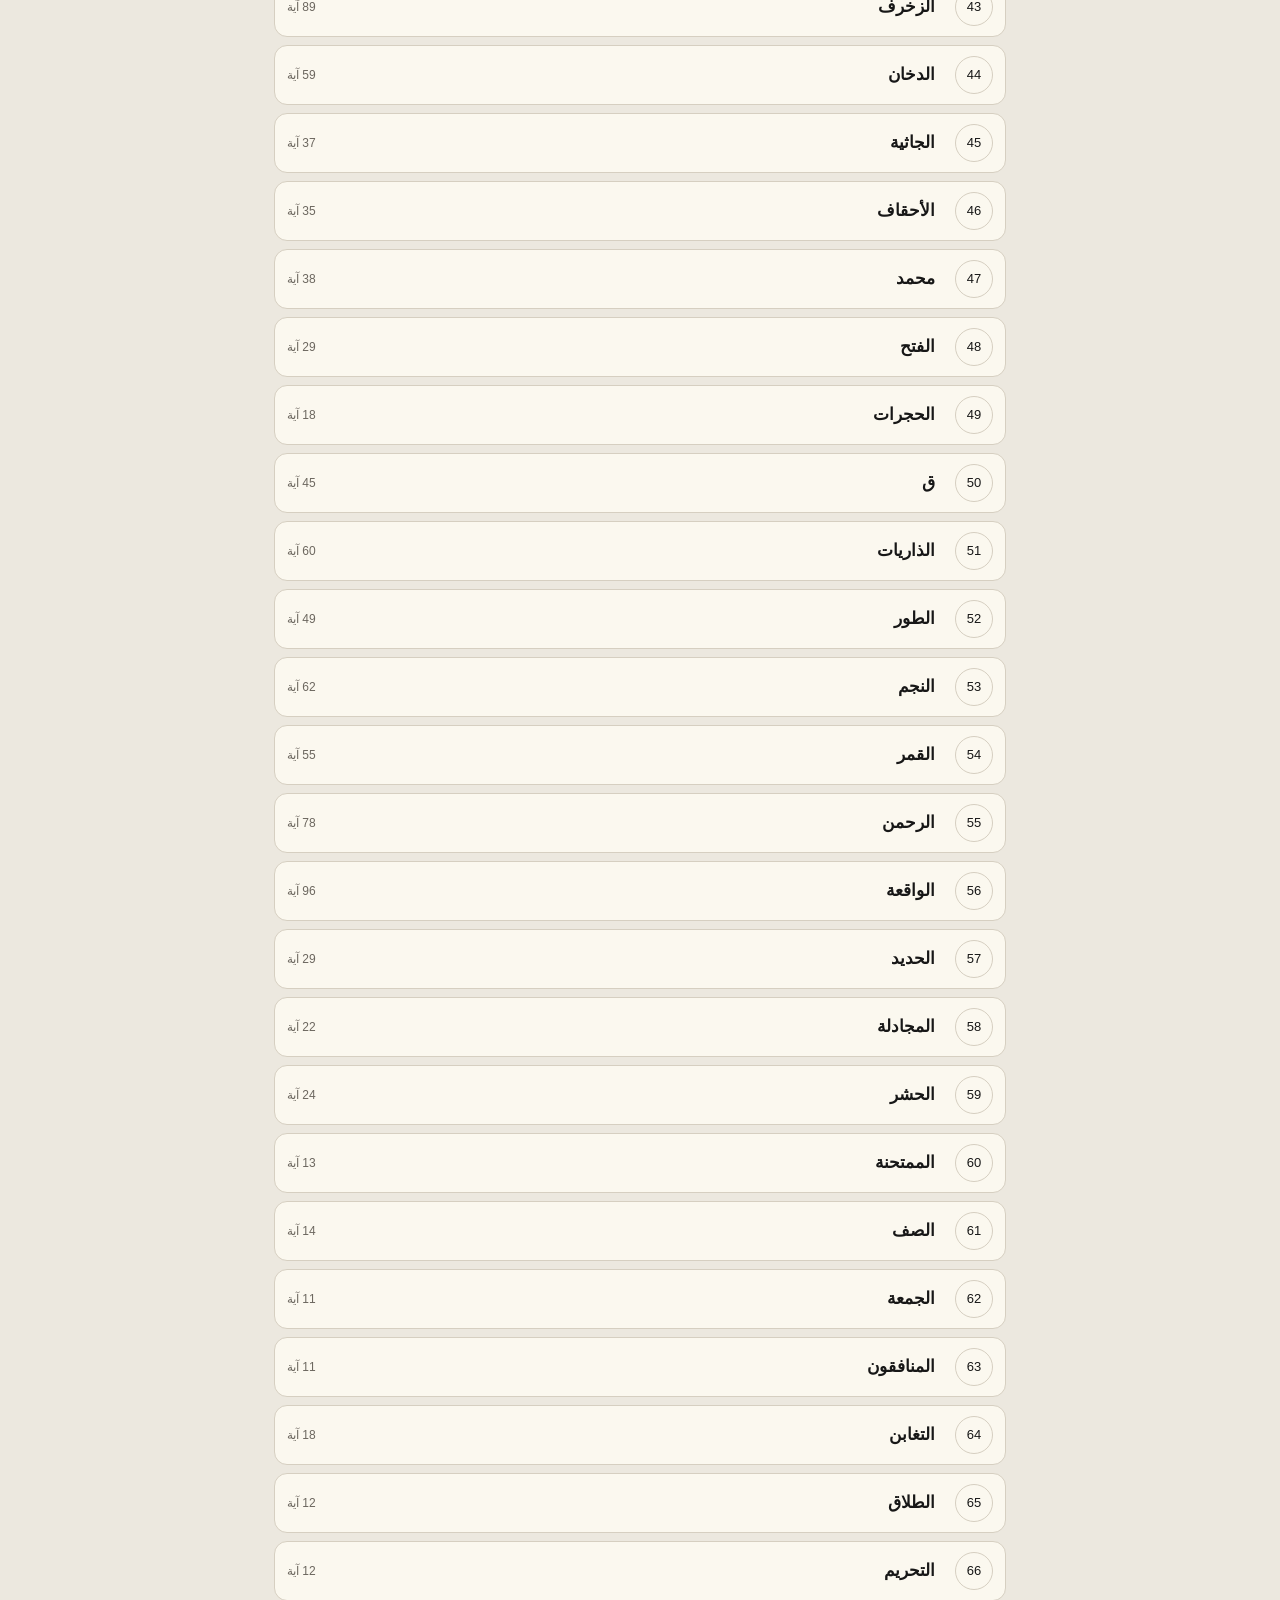
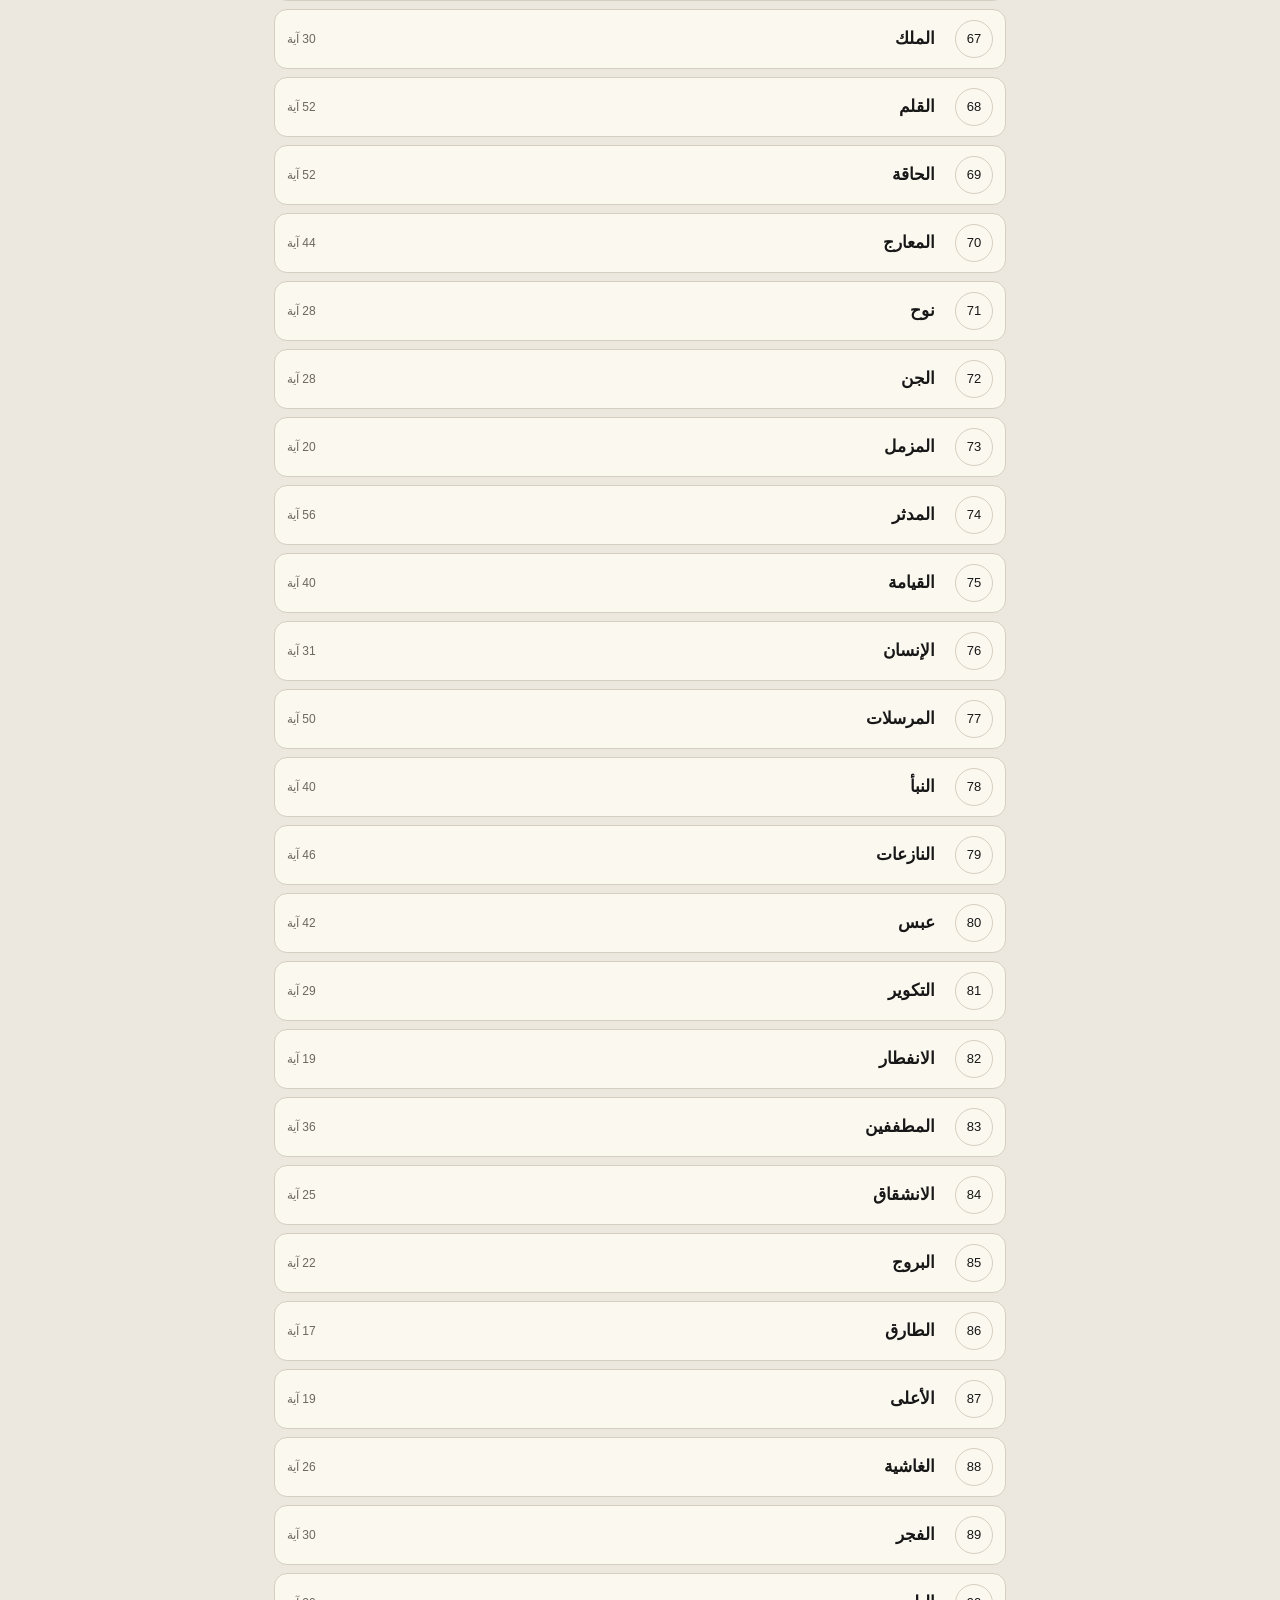
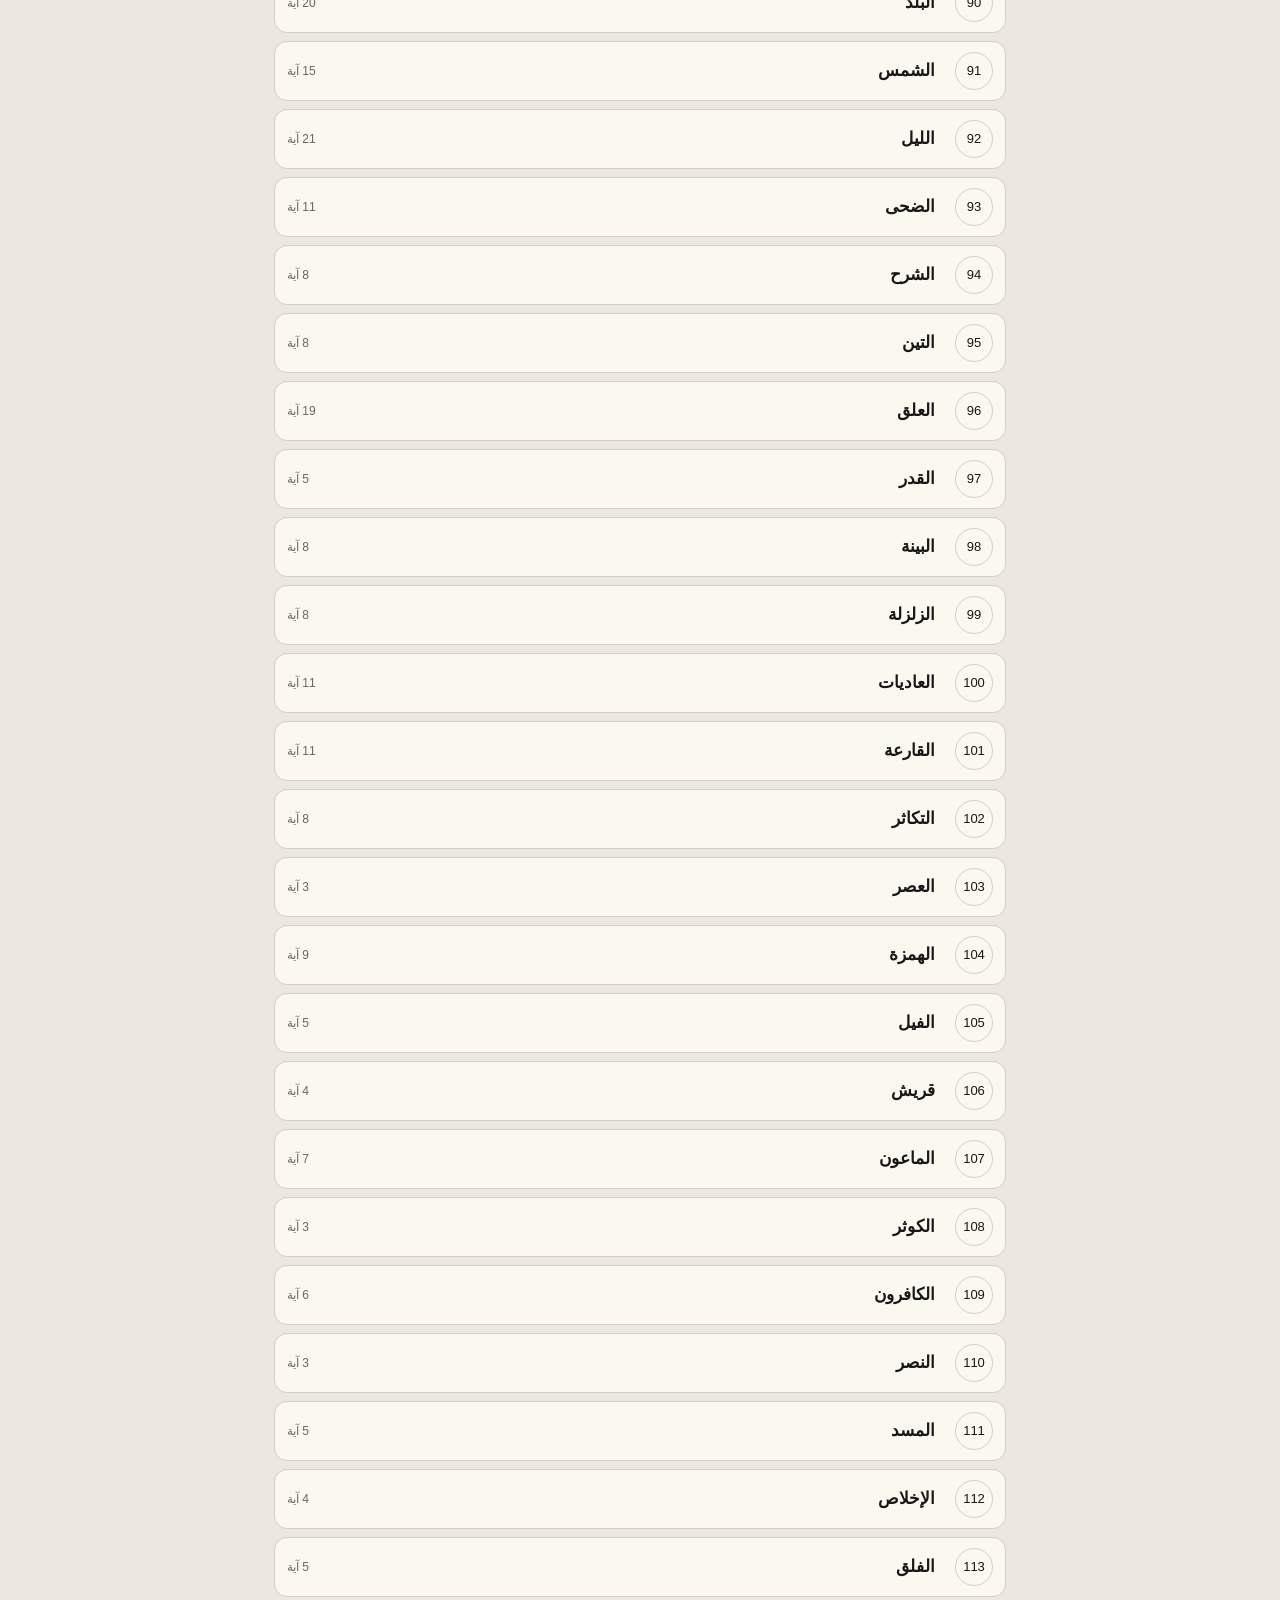
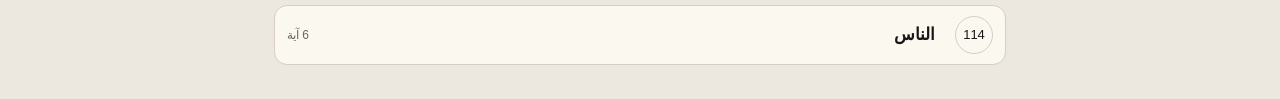
==== commit df5918e2: "full" ====
--- a/index.html
+++ b/index.html
@@ -27,8 +27,16 @@
   </section>
 
   <section class="offline-box">
-    <div class="offline-heading"><b>العمل دون إنترنت</b><br><span>نزّل بيانات السورة وخطوط صفحاتها مرة واحدة.</span></div>
-    <div id="offlineList" class="offline-list"></div>
+    <div class="offline-heading">
+      <b>المصحف كاملا دون إنترنت</b><br>
+      <span>نزّل بيانات الصفحات الـ604 وخطوط QCF مرة واحدة. السور التي تفتحها تُخزَّن تلقائيا أيضا.</span>
+    </div>
+    <div class="offline-row">
+      <div class="offline-text"><span id="storageHint">يتطلب مساحة تخزين كبيرة نسبيا.</span></div>
+      <button id="offlineAllBtn" class="download-btn">تنزيل الكل</button>
+    </div>
+    <div id="offlineAllProgress" class="progress"><span></span></div>
+    <div id="offlineAllStatus" class="status"></div>
   </section>
 
   <div class="toolbar"><input id="search" class="search" type="search" placeholder="ابحث عن سورة" autocomplete="off"></div>
--- a/app.css
+++ b/app.css
@@ -26,3 +26,5 @@
 .offline-item .offline-row{display:flex;align-items:center;justify-content:space-between;gap:10px}
 .offline-item .offline-name{font-size:14px;font-weight:700}
 .offline-item .offline-pages{font-size:12px;color:var(--muted);margin-top:2px}
+
+.offline-box .offline-row{margin-top:8px}.offline-box .download-btn{white-space:nowrap}
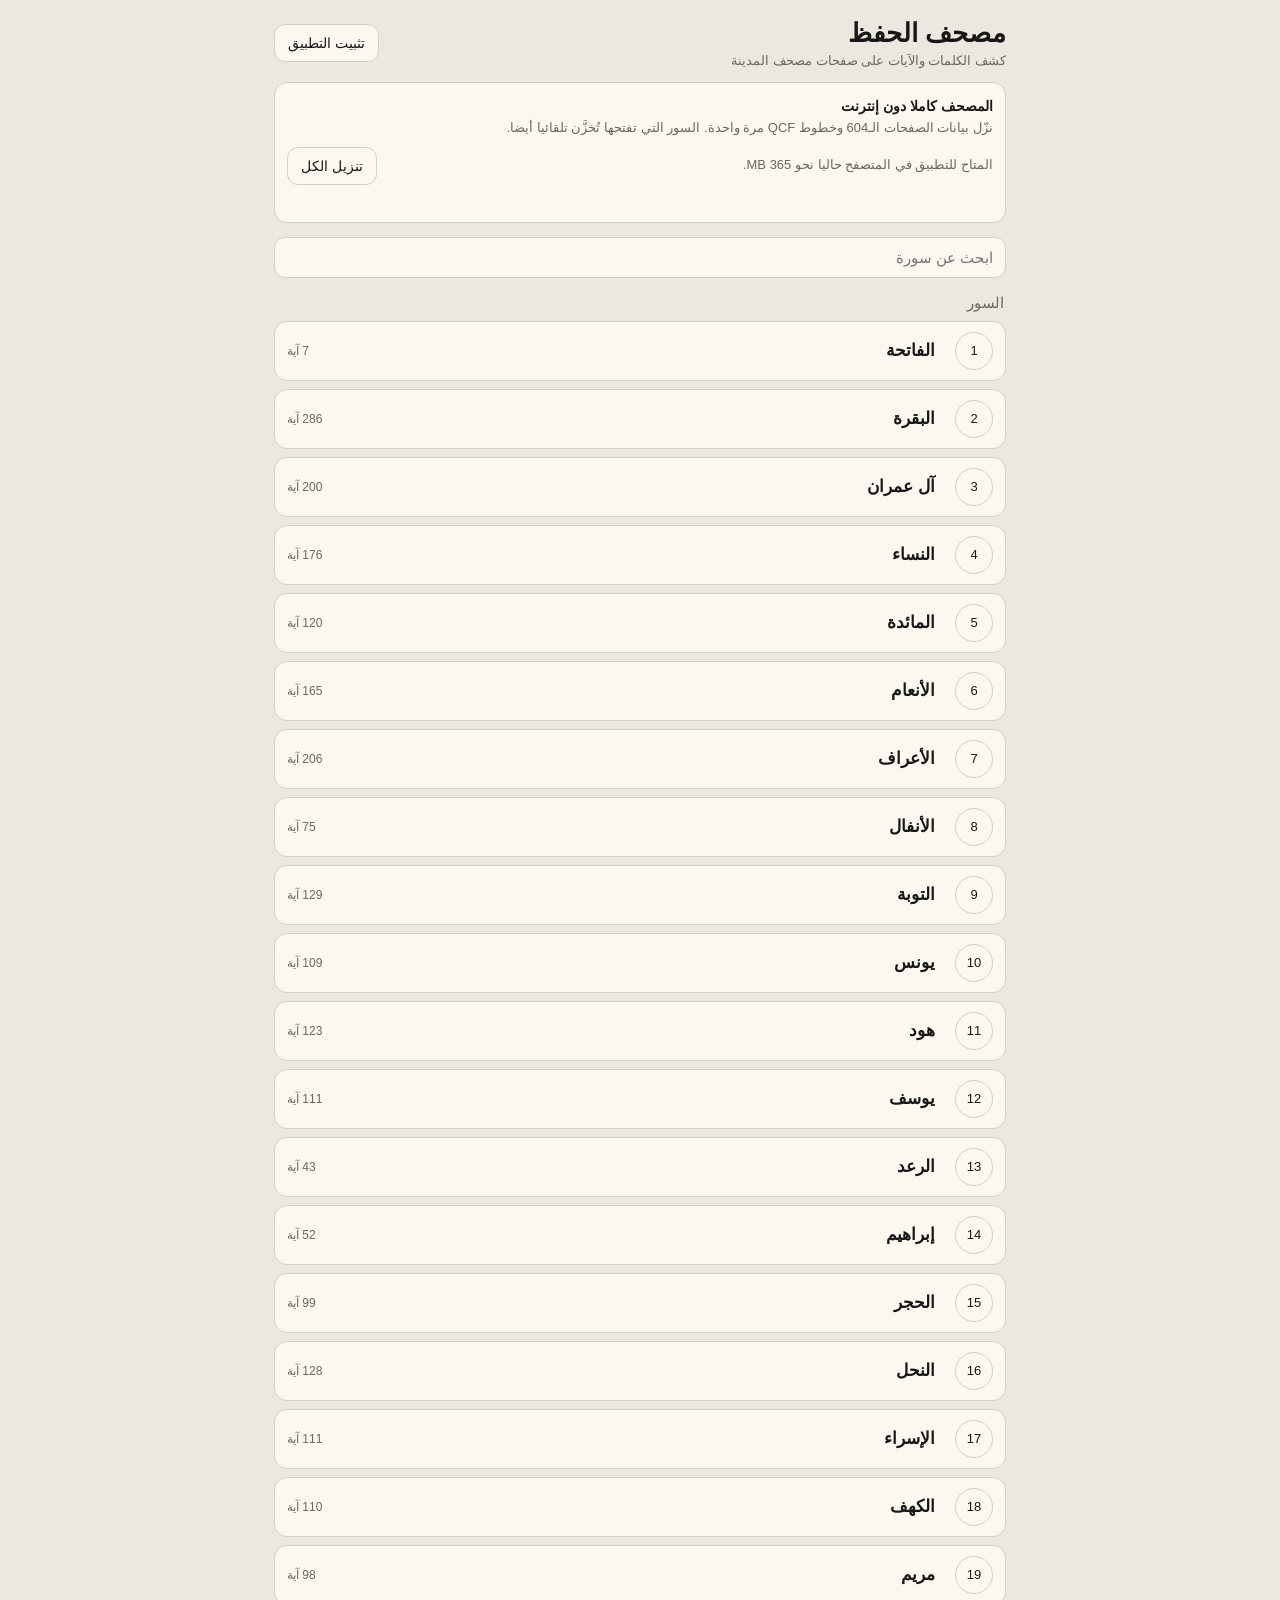
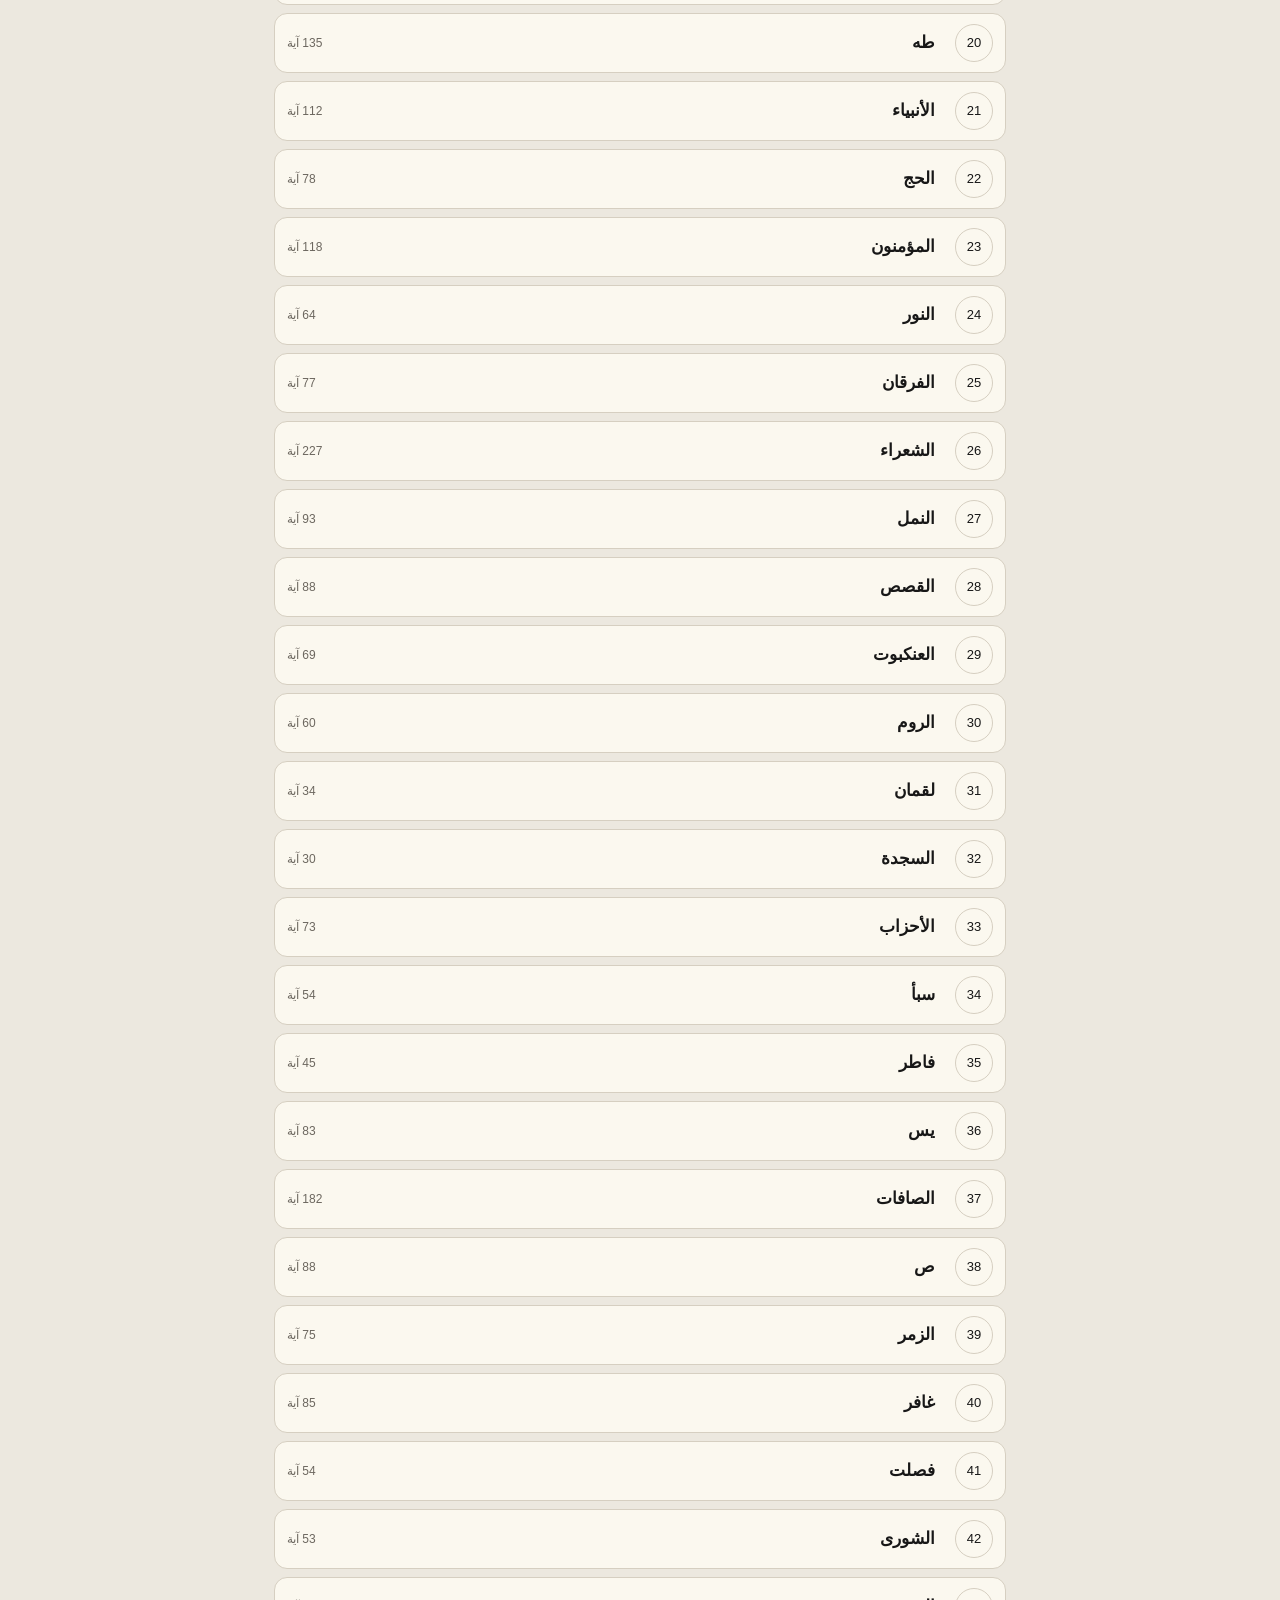
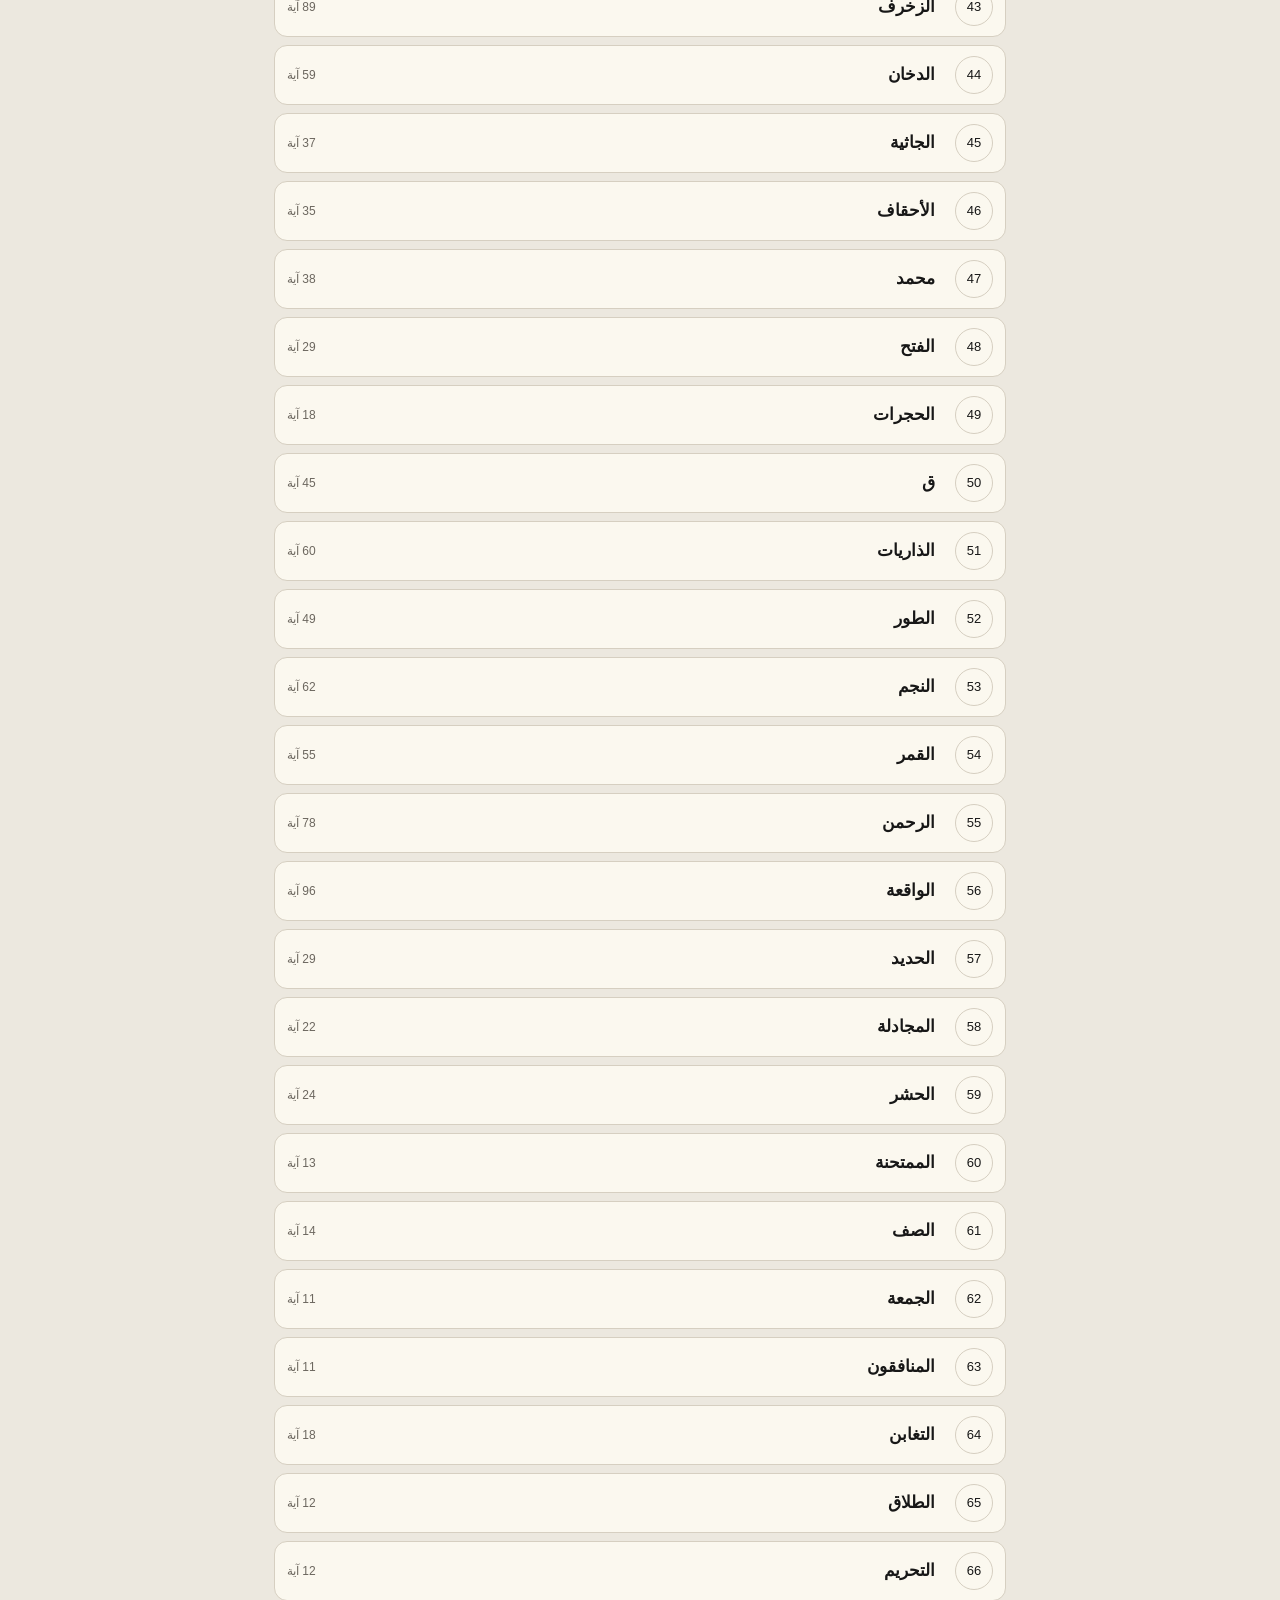
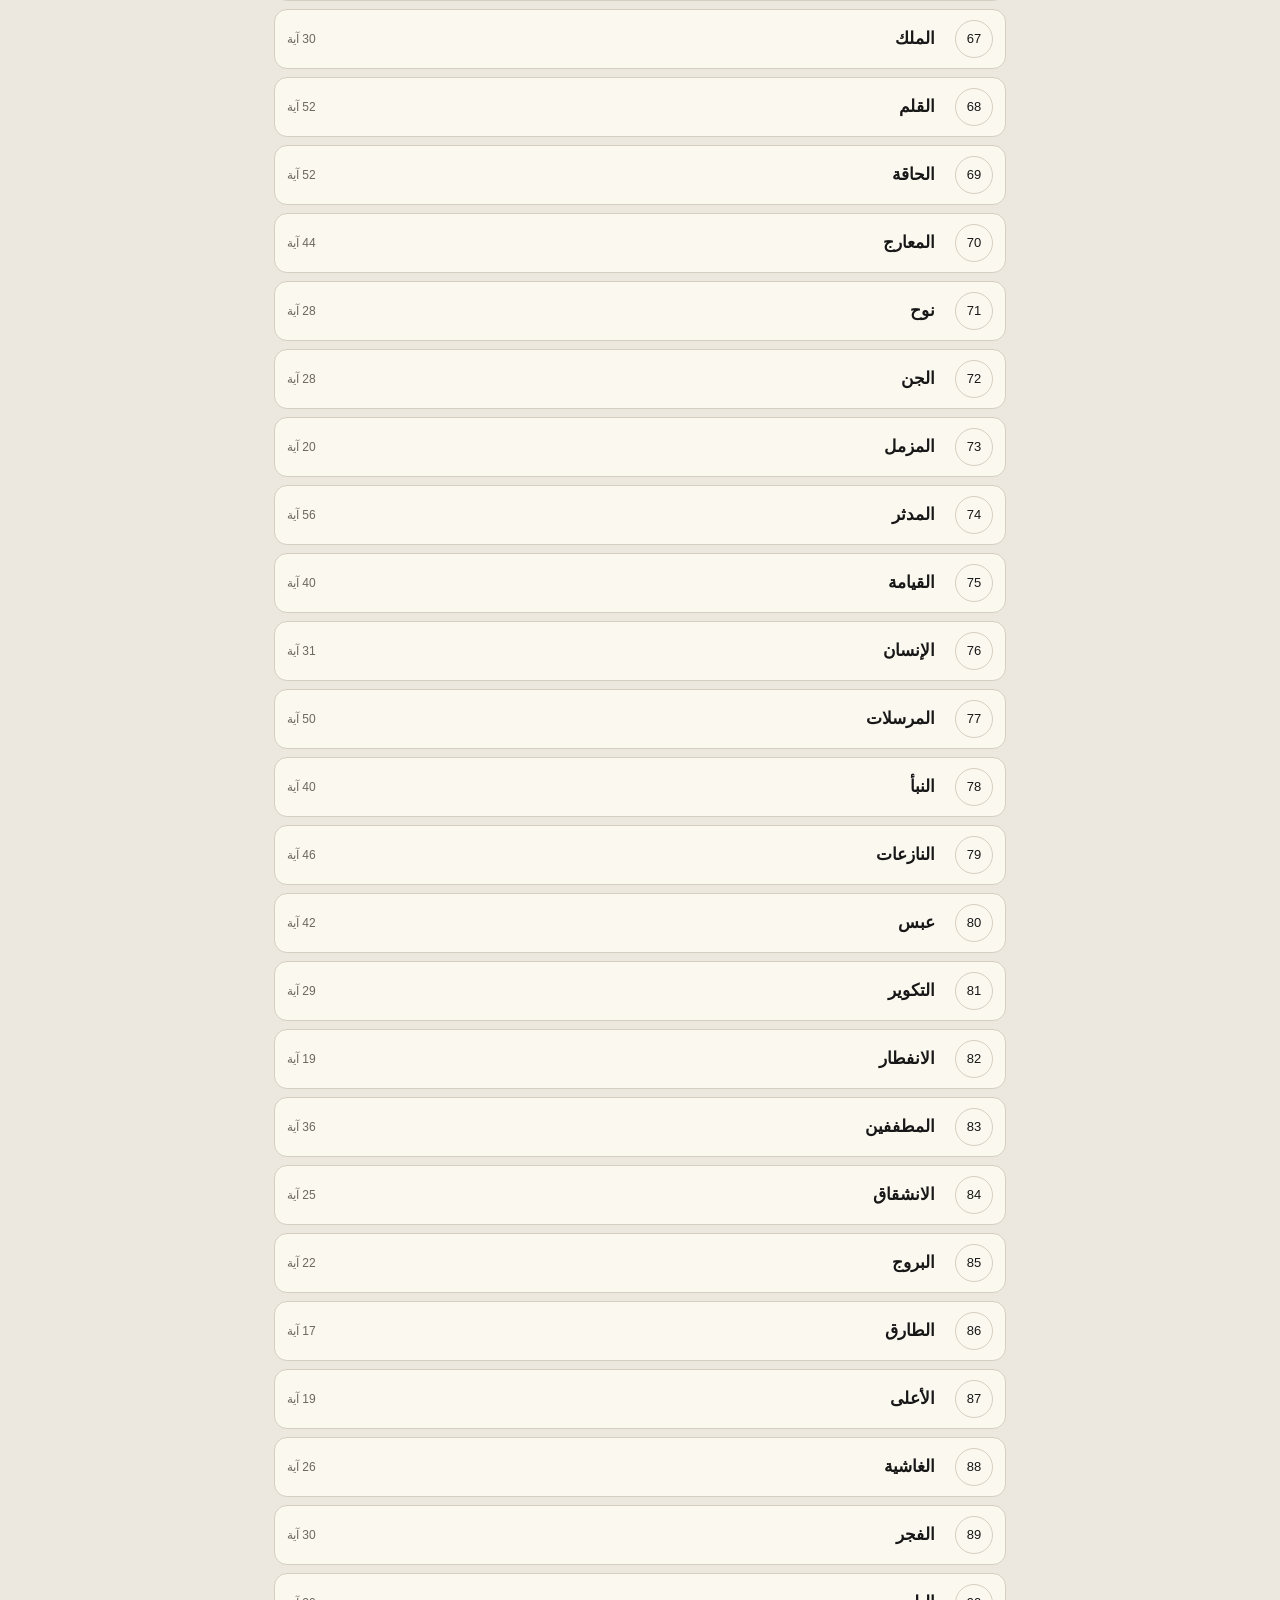
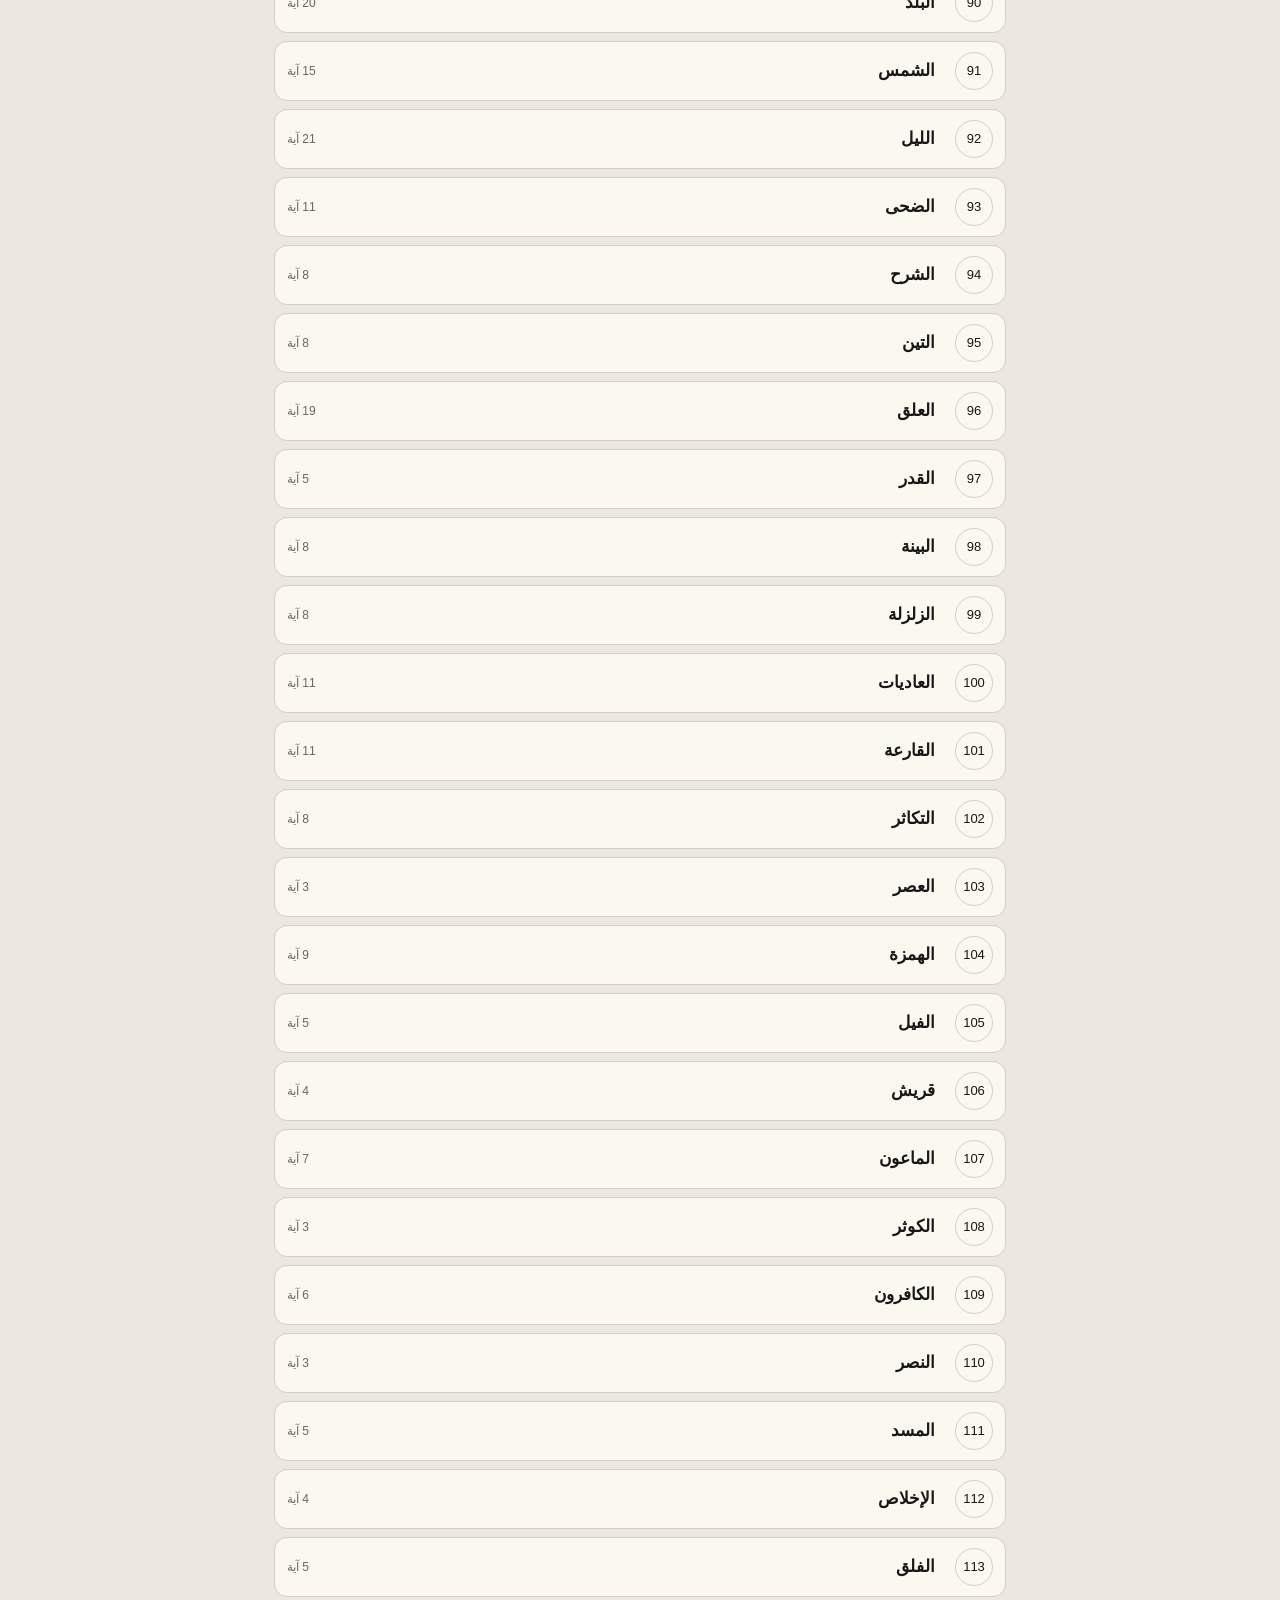
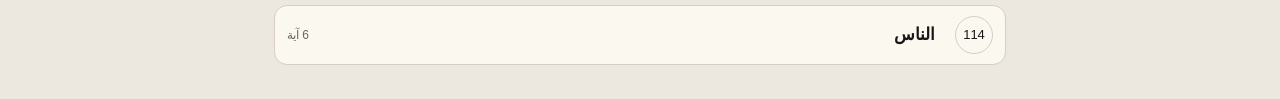
==== commit 88059bb6: "Add files via upload session report" ====
--- a/index.html
+++ b/index.html
@@ -17,7 +17,15 @@
 <main class="app-shell">
   <div class="hero">
     <div><h1>مصحف الحفظ</h1><p>كشف الكلمات والآيات على صفحات مصحف المدينة</p></div>
-    <button id="installBtn" class="install-btn" hidden>تثبيت</button>
+    <button id="installBtn" class="install-btn" type="button">تثبيت التطبيق</button>
+  </div>
+
+  <div id="installHelp" class="install-help" hidden>
+    <div class="install-help-title">تثبيت مصحف الحفظ</div>
+    <div id="installHelpText" class="install-help-text">
+      من قائمة المتصفح اختر «تثبيت التطبيق» أو «إضافة إلى الشاشة الرئيسية».
+    </div>
+    <button id="installHelpClose" class="install-help-close" type="button">حسنا</button>
   </div>
 
   <section id="resumeCard" class="resume-card">
--- a/app.css
+++ b/app.css
@@ -7,7 +7,7 @@
 .hero{display:flex;align-items:center;justify-content:space-between;gap:12px;margin-bottom:14px}
 .hero h1{margin:0;font-size:26px;font-weight:700}.hero p{margin:4px 0 0;color:var(--muted);font-size:13px}
 .install-btn,.download-btn,.resume-btn{border:1px solid var(--line);background:var(--card);color:var(--ink);border-radius:11px;padding:10px 13px;font-size:14px;cursor:pointer}
-.install-btn[hidden]{display:none}.download-btn:disabled{opacity:.55;cursor:default}
+.download-btn:disabled{opacity:.55;cursor:default}
 .resume-card{display:none;background:var(--card);border:1px solid var(--line);border-radius:16px;padding:14px;margin:12px 0 16px;box-shadow:0 2px 10px rgba(0,0,0,.05)}
 .resume-card.show{display:block}.resume-title{font-size:16px;font-weight:700}.resume-meta{font-size:13px;color:var(--muted);margin-top:4px}.resume-actions{margin-top:11px;display:flex;gap:8px;flex-wrap:wrap}
 .toolbar{display:flex;gap:8px;align-items:center;margin:12px 0}.search{flex:1;border:1px solid var(--line);background:var(--card);color:var(--ink);border-radius:11px;padding:11px 12px;font-size:15px;outline:none}
@@ -28,3 +28,25 @@
 .offline-item .offline-pages{font-size:12px;color:var(--muted);margin-top:2px}
 
 .offline-box .offline-row{margin-top:8px}.offline-box .download-btn{white-space:nowrap}
+
+.install-help{
+  margin:-4px 0 14px;
+  padding:12px 13px;
+  border:1px solid var(--line);
+  border-radius:12px;
+  background:var(--card);
+  box-shadow:0 4px 18px rgba(0,0,0,.06);
+}
+.install-help[hidden]{display:none}
+.install-help-title{font-size:15px;font-weight:700;margin-bottom:5px}
+.install-help-text{font-size:13px;line-height:1.7;color:var(--muted)}
+.install-help-close{
+  margin-top:9px;
+  border:1px solid var(--line);
+  border-radius:9px;
+  background:transparent;
+  color:var(--ink);
+  padding:7px 12px;
+  cursor:pointer;
+}
+.install-btn.installed{opacity:.7}
